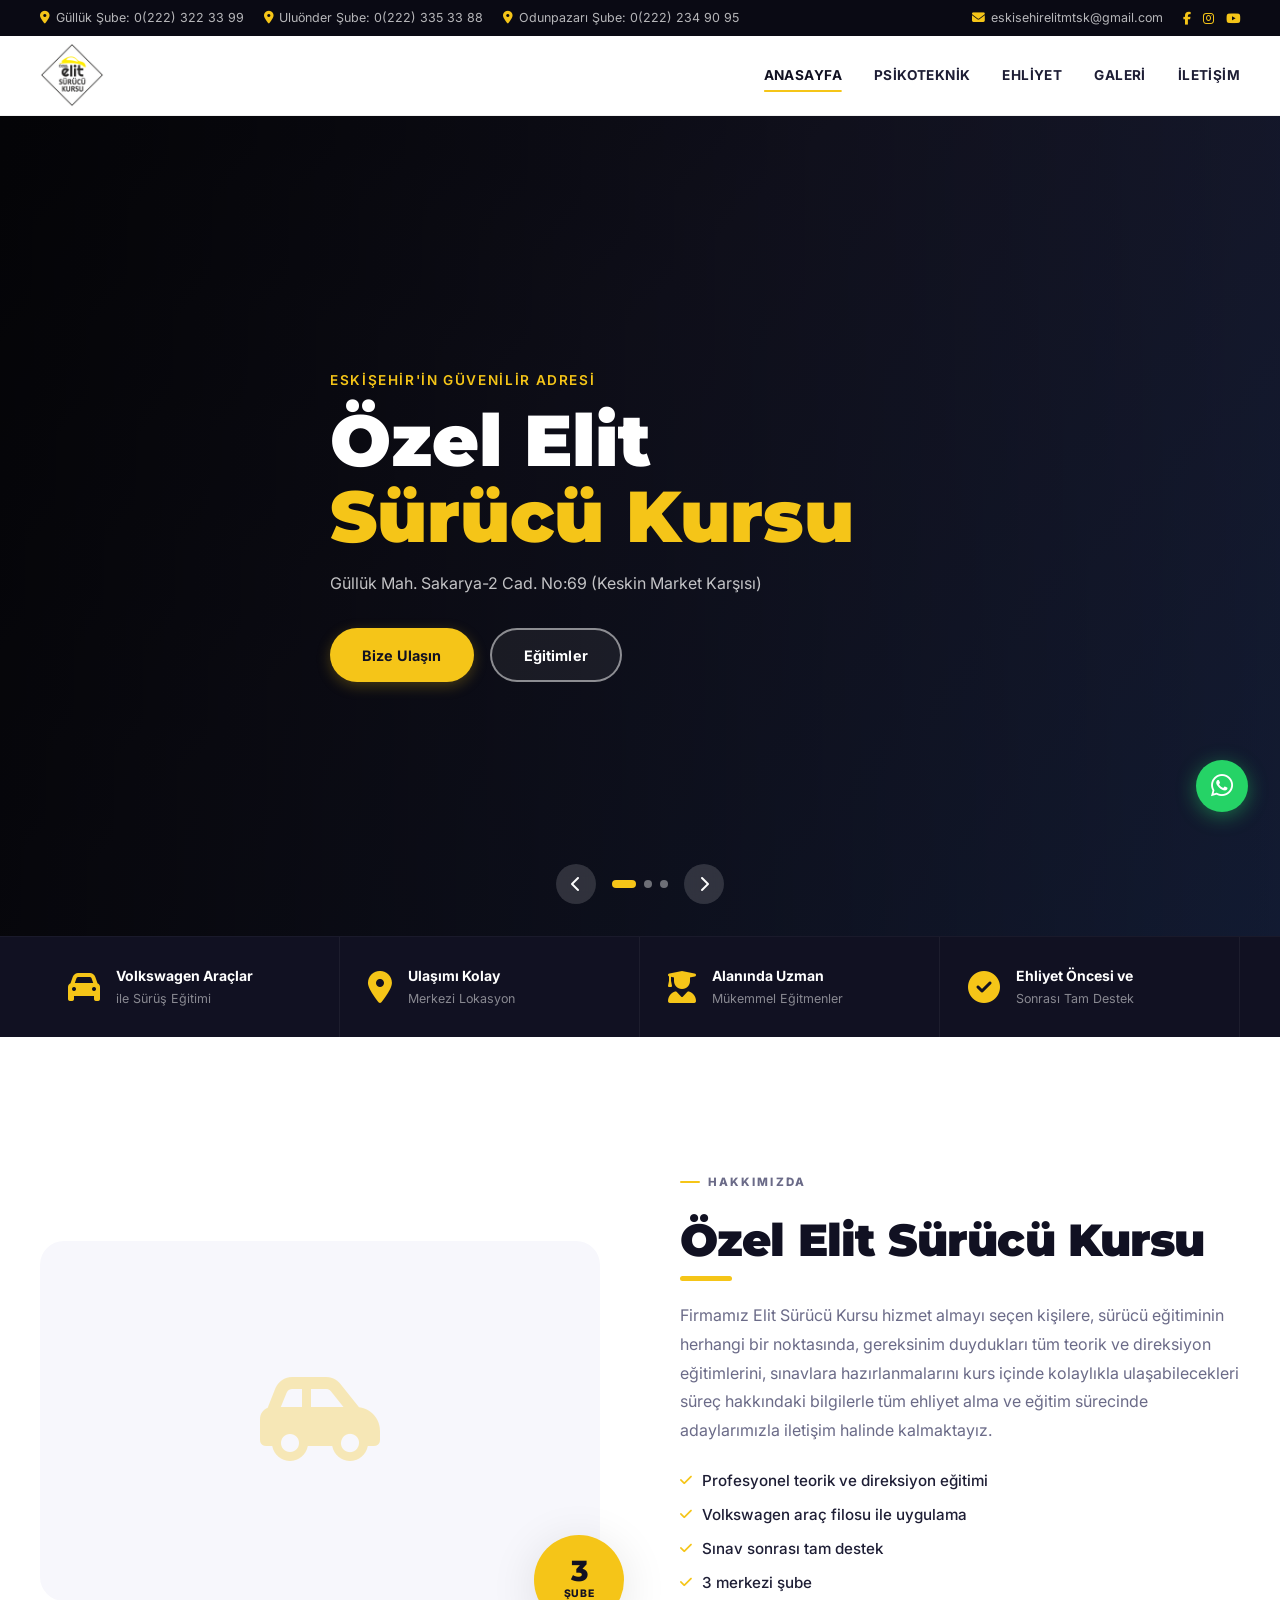
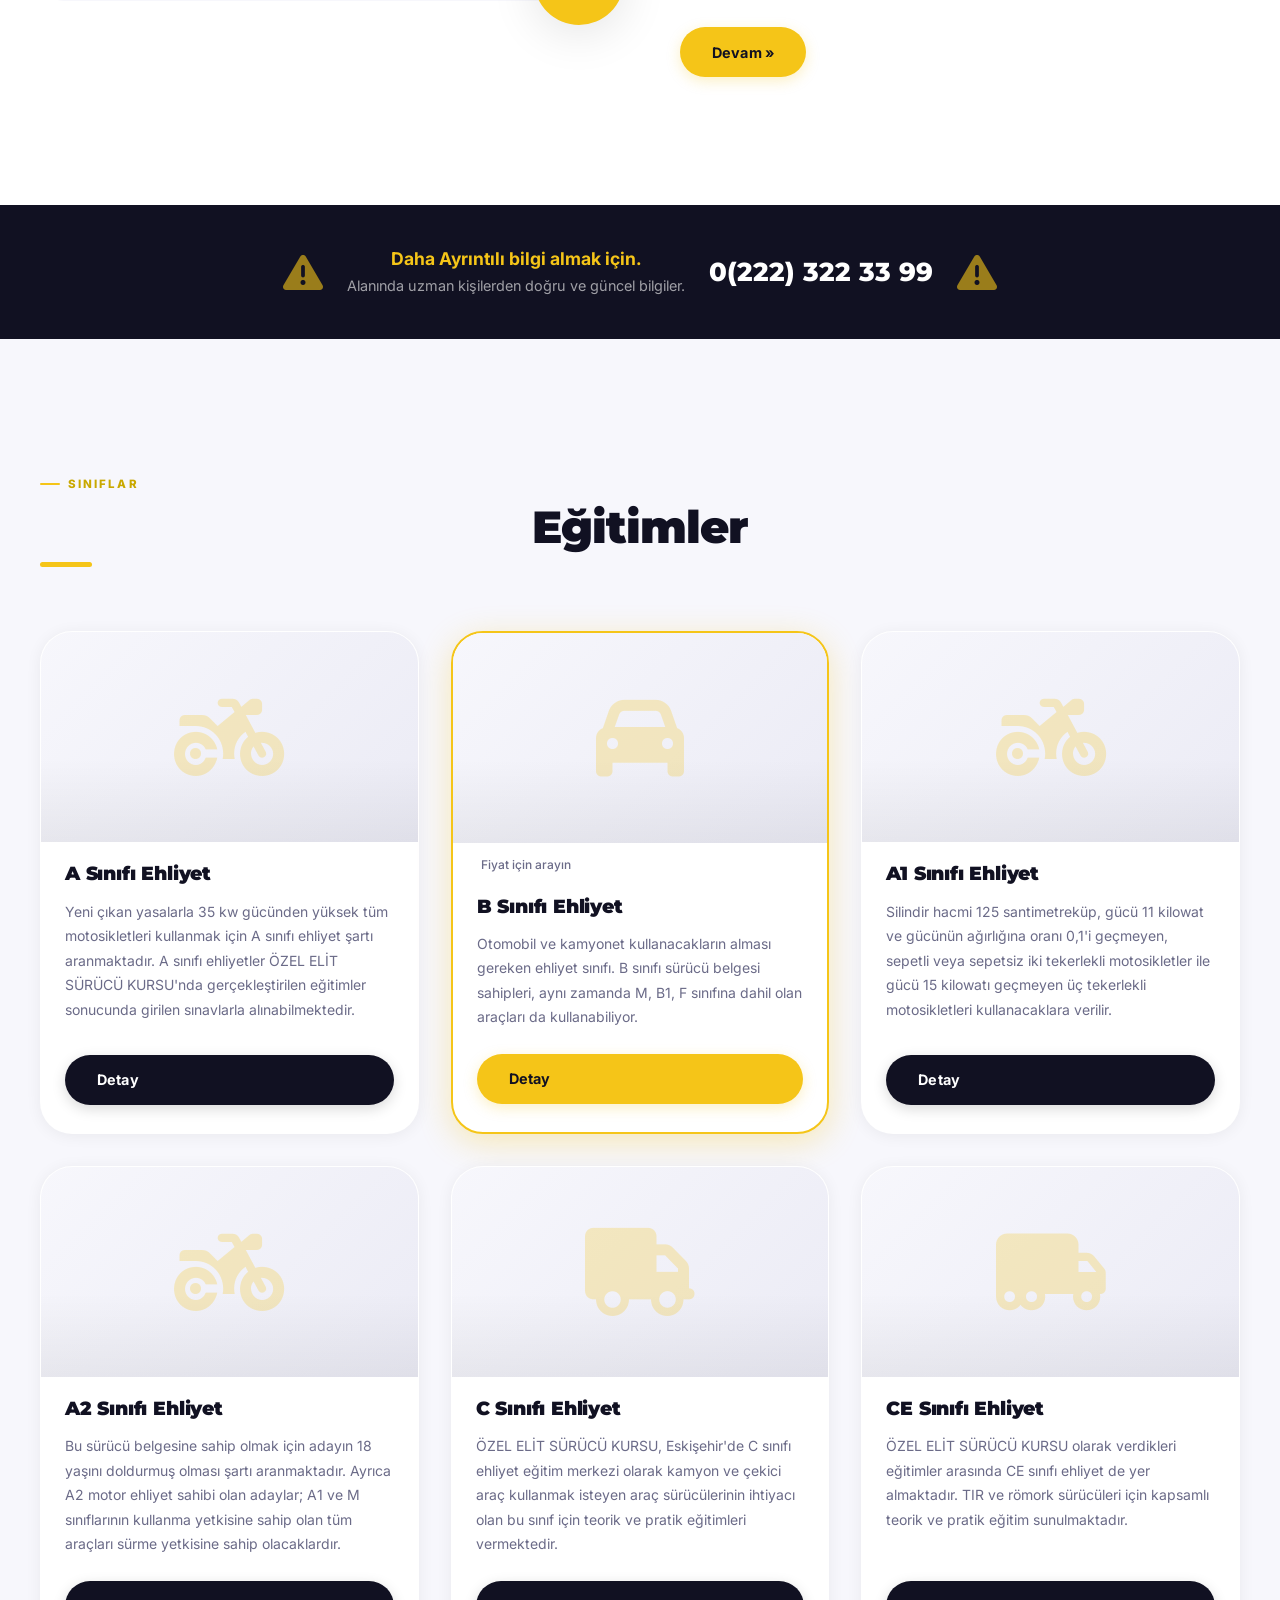
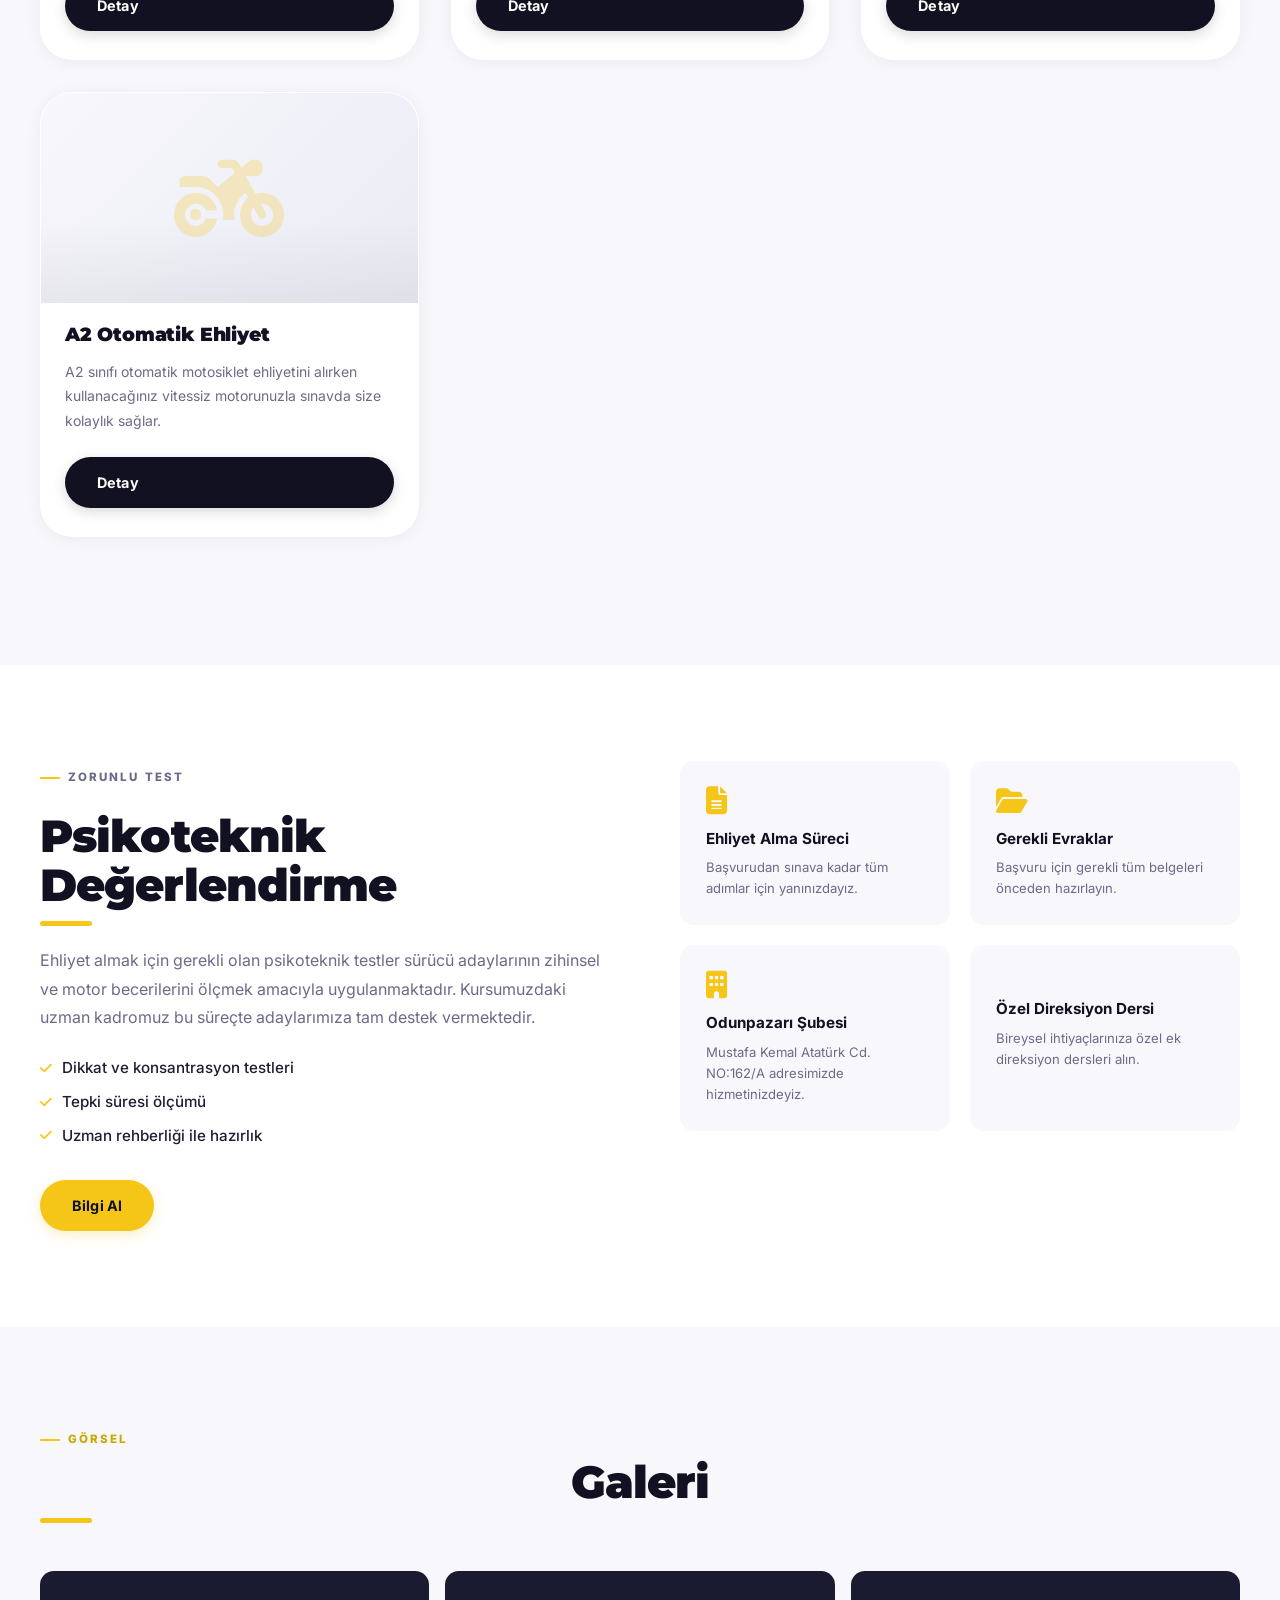
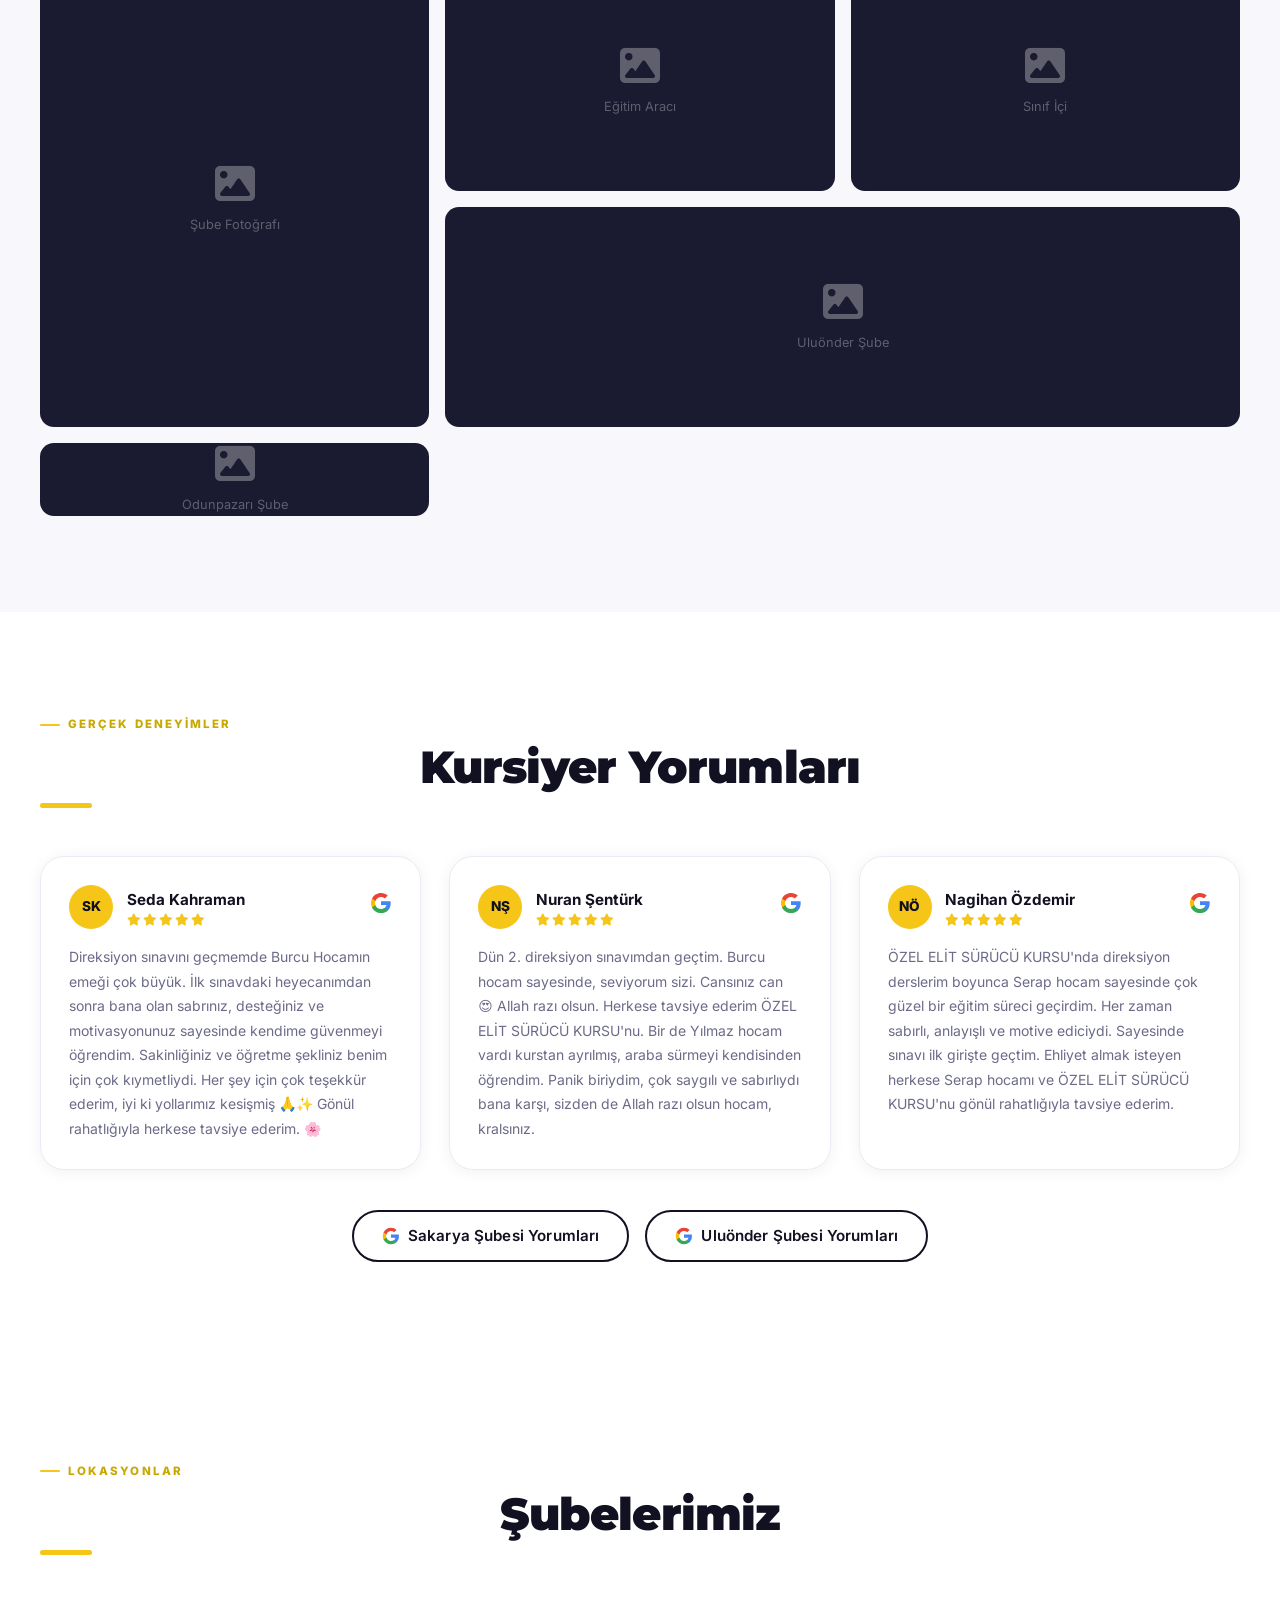
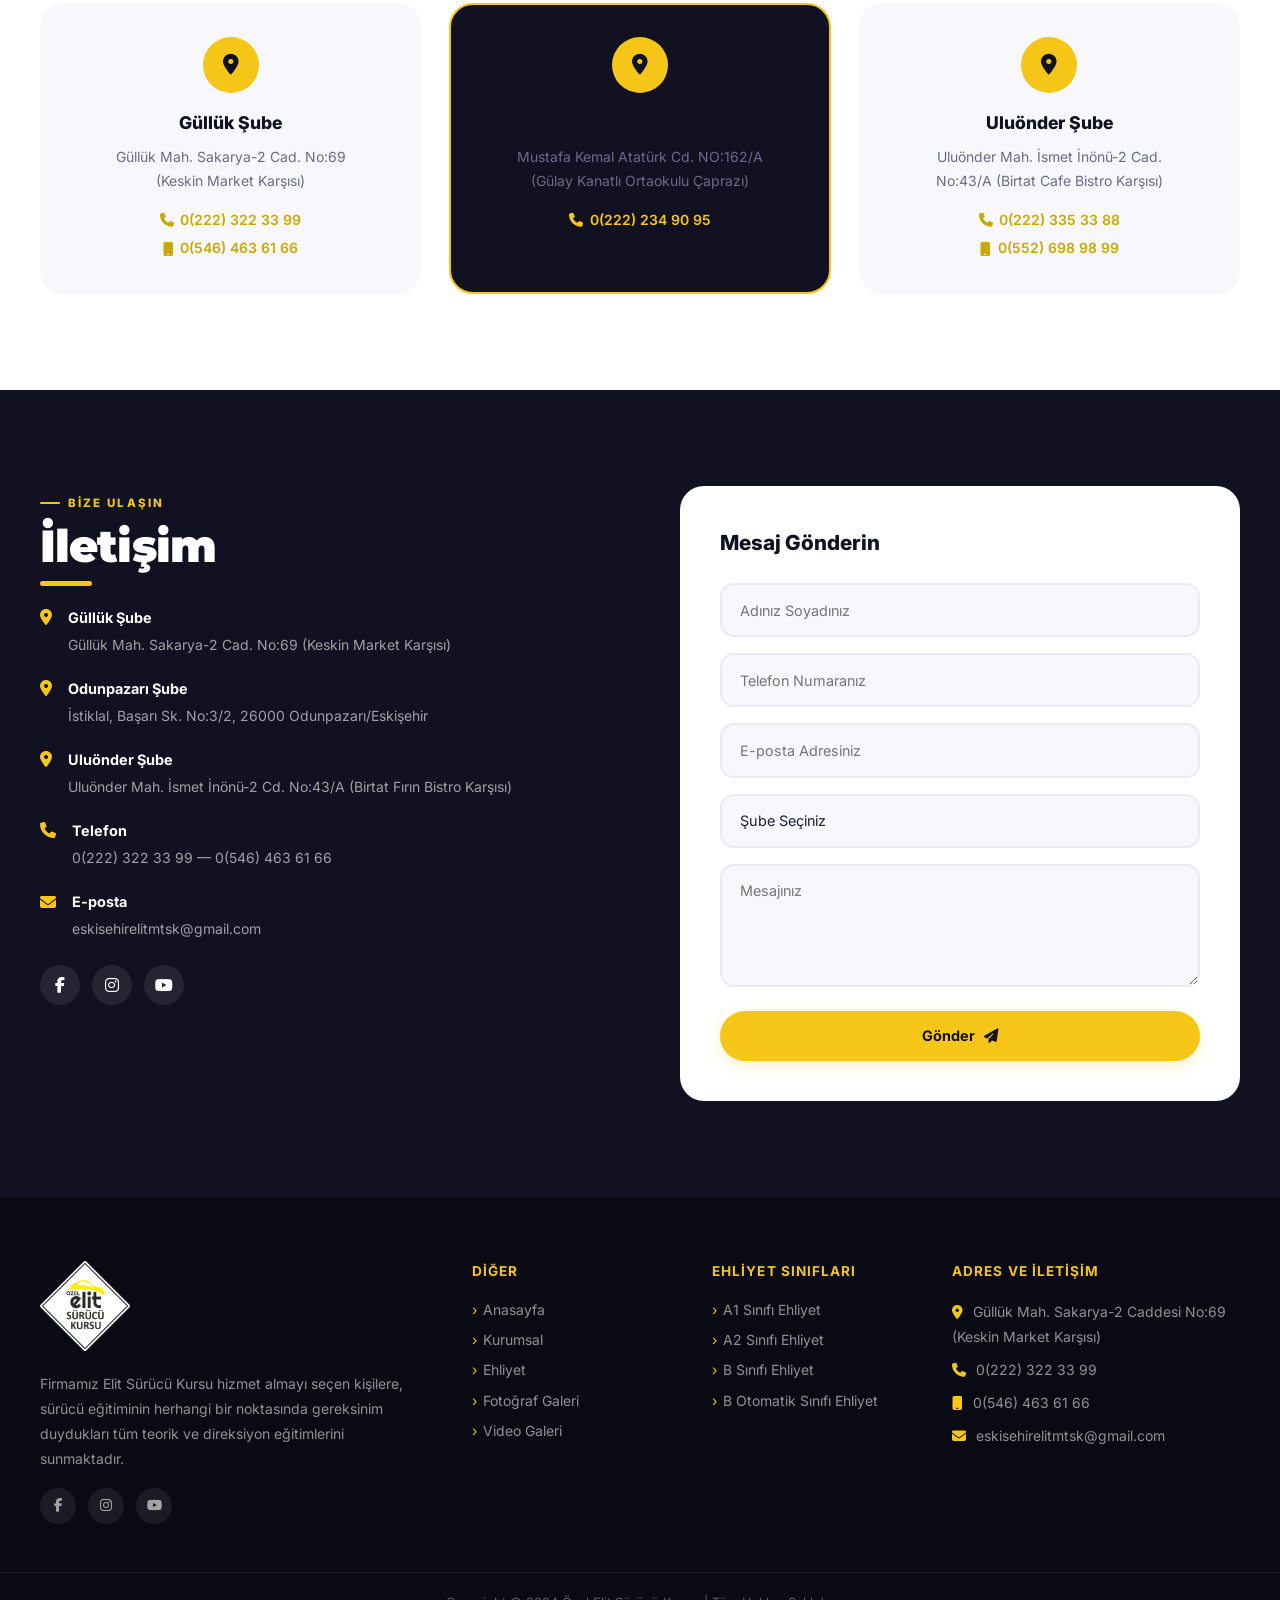
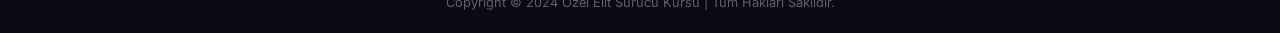
==== index.html @ 5e2c610d "Tasarım ve altyapı modernize edildi" ====
<!DOCTYPE html>
<html lang="tr">
<head>
  <meta charset="UTF-8" />
  <meta name="viewport" content="width=device-width, initial-scale=1.0" />
  <title>ÖZEL ELİT SÜRÜCÜ KURSU – Eskişehir</title>
  <meta name="description" content="ÖZEL ELİT SÜRÜCÜ KURSU Eskişehir – A, B, A1, A2, C, CE sınıfı ehliyet eğitimi. 3 şube, uzman eğitmenler, Volkswagen araç filosu." />
  <meta name="keywords" content="sürücü kursu, eskişehir sürücü kursu, elit sürücü kursu, ehliyet, B sınıfı ehliyet" />
  <link rel="stylesheet" href="css/style.css" />
  <link rel="preconnect" href="https://fonts.googleapis.com" />
  <link rel="preconnect" href="https://fonts.gstatic.com" crossorigin />
  <link href="https://fonts.googleapis.com/css2?family=Inter:wght@300;400;500;600;700;800&family=Montserrat:wght@700;800;900&display=swap" rel="stylesheet" />
  <link rel="stylesheet" href="https://cdnjs.cloudflare.com/ajax/libs/font-awesome/6.5.0/css/all.min.css" />
</head>
<body>

  <!-- TOP BAR -->
  <div class="topbar">
    <div class="container topbar__inner">
      <div class="topbar__locations">
        <a href="tel:02223223399"><i class="fa-solid fa-location-dot"></i> Güllük Şube: 0(222) 322 33 99</a>
        <a href="tel:02223353388"><i class="fa-solid fa-location-dot"></i> Uluönder Şube: 0(222) 335 33 88</a>
        <a href="tel:02222349095"><i class="fa-solid fa-location-dot"></i> Odunpazarı Şube: 0(222) 234 90 95</a>
      </div>
      <div class="topbar__right">
        <a href="mailto:eskisehirelitmtsk@gmail.com"><i class="fa-solid fa-envelope"></i> eskisehirelitmtsk@gmail.com</a>
        <div class="topbar__socials">
          <a href="#" aria-label="Facebook"><i class="fa-brands fa-facebook-f"></i></a>
          <a href="#" aria-label="Instagram"><i class="fa-brands fa-instagram"></i></a>
          <a href="#" aria-label="YouTube"><i class="fa-brands fa-youtube"></i></a>
        </div>
      </div>
    </div>
  </div>

  <!-- NAVBAR -->
  <header class="navbar" id="navbar">
    <div class="container navbar__inner">
      <a href="index.html" class="navbar__logo">
        <img src="assets/logo2.png" alt="ÖZEL ELİT SÜRÜCÜ KURSU" class="navbar__logo-img" />
      </a>
      <nav class="navbar__nav">
        <a href="index.html" class="active">Anasayfa</a>
        <a href="psikoteknik.html">Psikoteknik</a>
        <a href="#ehliyet">Ehliyet</a>
        <a href="galeri.html">Galeri</a>
        <a href="iletisim.html">İletişim</a>
      </nav>
      <button class="navbar__toggle" id="navToggle" aria-label="Menüyü Aç">
        <span></span><span></span><span></span>
      </button>
    </div>
  </header>

  <!-- MOBILE MENU -->
  <div class="mobile-menu" id="mobileMenu">
    <a href="index.html">Anasayfa</a>
    <a href="psikoteknik.html">Psikoteknik</a>
    <a href="#ehliyet">Ehliyet</a>
    <a href="galeri.html">Galeri</a>
    <a href="iletisim.html">İletişim</a>
  </div>

  <!-- HERO -->
  <section class="hero" id="hero">
    <div class="hero__slider">
      <div class="hero__slide hero__slide--1 active">
        <div class="hero__overlay"></div>
        <div class="container hero__content">
          <p class="hero__eyebrow">Eskişehir'in Güvenilir Adresi</p>
          <h1 class="hero__title">Özel Elit<br /><span>Sürücü Kursu</span></h1>
          <p class="hero__desc">Güllük Mah. Sakarya-2 Cad. No:69 (Keskin Market Karşısı)</p>
          <div class="hero__actions">
            <a href="#iletisim" class="btn btn--primary">Bize Ulaşın</a>
            <a href="#ehliyet" class="btn btn--outline">Eğitimler</a>
          </div>
        </div>
      </div>
      <div class="hero__slide hero__slide--2">
        <div class="hero__overlay"></div>
        <div class="container hero__content">
          <p class="hero__eyebrow">Odunpazarı Şubemiz</p>
          <h1 class="hero__title">Elit Sürücü Kursu<br /><span>Odunpazarı</span></h1>
          <p class="hero__desc">Mustafa Kemal Atatürk Cd. NO:162/A (Gülay Kanatlı Ortaokulu Çaprazı)</p>
          <div class="hero__actions">
            <a href="#iletisim" class="btn btn--primary">Bize Ulaşın</a>
            <a href="#ehliyet" class="btn btn--outline">Eğitimler</a>
          </div>
        </div>
      </div>
      <div class="hero__slide hero__slide--3">
        <div class="hero__overlay"></div>
        <div class="container hero__content">
          <p class="hero__eyebrow">Uluönder Şubemiz</p>
          <h1 class="hero__title">Elit Sürücü Kursu<br /><span>Uluönder</span></h1>
          <p class="hero__desc">Uluönder Mah. İsmet İnönü-2 Cad. No:43/A (Birtat Cafe Bistro Karşısı)</p>
          <div class="hero__actions">
            <a href="#iletisim" class="btn btn--primary">Bize Ulaşın</a>
            <a href="#ehliyet" class="btn btn--outline">Eğitimler</a>
          </div>
        </div>
      </div>
    </div>
    <div class="hero__controls">
      <button class="hero__prev" id="heroPrev" aria-label="Önceki"><i class="fa-solid fa-chevron-left"></i></button>
      <div class="hero__dots" id="heroDots">
        <button class="hero__dot active" data-index="0"></button>
        <button class="hero__dot" data-index="1"></button>
        <button class="hero__dot" data-index="2"></button>
      </div>
      <button class="hero__next" id="heroNext" aria-label="Sonraki"><i class="fa-solid fa-chevron-right"></i></button>
    </div>
  </section>

  <!-- FEATURES STRIP -->
  <section class="features">
    <div class="container features__grid">
      <div class="features__item">
        <i class="fa-solid fa-car"></i>
        <div>
          <strong>Volkswagen Araçlar</strong>
          <span>ile Sürüş Eğitimi</span>
        </div>
      </div>
      <div class="features__item">
        <i class="fa-solid fa-location-dot"></i>
        <div>
          <strong>Ulaşımı Kolay</strong>
          <span>Merkezi Lokasyon</span>
        </div>
      </div>
      <div class="features__item">
        <i class="fa-solid fa-user-graduate"></i>
        <div>
          <strong>Alanında Uzman</strong>
          <span>Mükemmel Eğitmenler</span>
        </div>
      </div>
      <div class="features__item">
        <i class="fa-solid fa-circle-check"></i>
        <div>
          <strong>Ehliyet Öncesi ve</strong>
          <span>Sonrası Tam Destek</span>
        </div>
      </div>
    </div>
  </section>

  <!-- ABOUT -->
  <section class="about" id="about">
    <div class="container about__inner">
      <div class="about__image">
        <div class="about__img-wrap">
          <img src="assets/car.png" alt="Özel Elit Sürücü Kursu Aracı" onerror="this.style.display='none'" />
          <div class="about__img-placeholder"><i class="fa-solid fa-car-side"></i></div>
        </div>
        <div class="about__badge">
          <span class="about__badge-num">3</span>
          <span class="about__badge-text">Şube</span>
        </div>
      </div>
      <div class="about__text">
        <p class="section-eyebrow">Hakkımızda</p>
        <h2 class="section-title">Özel Elit Sürücü Kursu</h2>
        <p>Firmamız Elit Sürücü Kursu hizmet almayı seçen kişilere, sürücü eğitiminin herhangi bir noktasında, gereksinim duydukları tüm teorik ve direksiyon eğitimlerini, sınavlara hazırlanmalarını kurs içinde kolaylıkla ulaşabilecekleri süreç hakkındaki bilgilerle tüm ehliyet alma ve eğitim sürecinde adaylarımızla iletişim halinde kalmaktayız.</p>
        <ul class="about__list">
          <li><i class="fa-solid fa-check"></i> Profesyonel teorik ve direksiyon eğitimi</li>
          <li><i class="fa-solid fa-check"></i> Volkswagen araç filosu ile uygulama</li>
          <li><i class="fa-solid fa-check"></i> Sınav sonrası tam destek</li>
          <li><i class="fa-solid fa-check"></i> 3 merkezi şube</li>
        </ul>
        <a href="#iletisim" class="btn btn--primary">Devam »</a>
      </div>
    </div>
  </section>

  <!-- CTA STRIP -->
  <section class="cta-strip">
    <div class="container cta-strip__inner">
      <i class="fa-solid fa-triangle-exclamation cta-strip__icon"></i>
      <div class="cta-strip__text">
        <p>Daha Ayrıntılı bilgi almak için.</p>
        <span>Alanında uzman kişilerden doğru ve güncel bilgiler.</span>
      </div>
      <a href="tel:02223223399" class="cta-strip__phone">0(222) 322 33 99</a>
      <i class="fa-solid fa-triangle-exclamation cta-strip__icon"></i>
    </div>
  </section>

  <!-- EHLIYET / EGITIMLER -->
  <section class="licenses" id="ehliyet">
    <div class="container">
      <p class="section-eyebrow text-center">Sınıflar</p>
      <h2 class="section-title text-center">Eğitimler</h2>
      <div class="licenses__grid">

        <div class="license-card">
          <div class="license-card__img">
            <img src="assets/motorcycle-a.png" alt="A Sınıfı Ehliyet" onerror="this.parentElement.innerHTML='<i class=\'fa-solid fa-motorcycle\'></i>'" />
          </div>
          <div class="license-card__body">
            <h3>A Sınıfı Ehliyet</h3>
            <p>Yeni çıkan yasalarla 35 kw gücünden yüksek tüm motosikletleri kullanmak için A sınıfı ehliyet şartı aranmaktadır. A sınıfı ehliyetler ÖZEL ELİT SÜRÜCÜ KURSU'nda gerçekleştirilen eğitimler sonucunda girilen sınavlarla alınabilmektedir.</p>
            <a href="a-sinifi-ehliyet.html" class="btn btn--dark">Detay</a>
          </div>
        </div>

        <div class="license-card license-card--featured" data-ehliyet-id="b">
          <div class="license-card__badge">Popüler</div>
          <div class="license-card__img">
            <img src="assets/car-b.png" alt="B Sınıfı Ehliyet" onerror="this.parentElement.innerHTML='<i class=\'fa-solid fa-car\'></i>'" />
          </div>
          <div class="license-card__price">
            <span class="price-amount ehliyet-fiyat" data-id="b"></span>
            <span class="price-label ehliyet-fiyat-label" data-id="b"></span>
          </div>
          <div class="license-card__body">
            <h3>B Sınıfı Ehliyet</h3>
            <p class="ehliyet-aciklama" data-id="b">Otomobil ve kamyonet kullanacakların alması gereken ehliyet sınıfında bulunuyor. B sınıfı sürücü belgesi sahipleri, aynı zamanda M, B1, F sınıfına dahil olan araçları da kullanabiliyor.</p>
            <a href="b-sinifi-ehliyet.html" class="btn btn--primary">Detay</a>
          </div>
        </div>

        <div class="license-card">
          <div class="license-card__img">
            <img src="assets/motorcycle-a1.png" alt="A1 Sınıfı Ehliyet" onerror="this.parentElement.innerHTML='<i class=\'fa-solid fa-motorcycle\'></i>'" />
          </div>
          <div class="license-card__body">
            <h3>A1 Sınıfı Ehliyet</h3>
            <p>Silindir hacmi 125 santimetreküp, gücü 11 kilowat ve gücünün ağırlığına oranı 0,1'i geçmeyen, sepetli veya sepetsiz iki tekerlekli motosikletler ile gücü 15 kilowatı geçmeyen üç tekerlekli motosikletleri kullanacaklara verilir.</p>
            <a href="a1-sinifi-ehliyet.html" class="btn btn--dark">Detay</a>
          </div>
        </div>

        <div class="license-card">
          <div class="license-card__img">
            <img src="assets/motorcycle-a2.png" alt="A2 Sınıfı Ehliyet" onerror="this.parentElement.innerHTML='<i class=\'fa-solid fa-motorcycle\'></i>'" />
          </div>
          <div class="license-card__body">
            <h3>A2 Sınıfı Ehliyet</h3>
            <p>Bu sürücü belgesine sahip olmak için adayın 18 yaşını doldurmuş olması şartı aranmaktadır. Ayrıca A2 motor ehliyet sahibi olan adaylar; A1 ve M sınıflarının kullanma yetkisine sahip olan tüm araçları sürme yetkisine sahip olacaklardır.</p>
            <a href="a2-sinifi-ehliyet.html" class="btn btn--dark">Detay</a>
          </div>
        </div>

        <div class="license-card">
          <div class="license-card__img">
            <img src="assets/truck-c.png" alt="C Sınıfı Ehliyet" onerror="this.parentElement.innerHTML='<i class=\'fa-solid fa-truck\'></i>'" />
          </div>
          <div class="license-card__body">
            <h3>C Sınıfı Ehliyet</h3>
            <p>ÖZEL ELİT SÜRÜCÜ KURSU, Eskişehir'de C sınıfı ehliyet eğitim merkezi olarak kamyon ve çekici araç kullanmak isteyen araç sürücülerinin ihtiyacı olan bu sınıf için teorik ve pratik eğitimleri vermektedir.</p>
            <a href="c-sinifi-ehliyet.html" class="btn btn--dark">Detay</a>
          </div>
        </div>

        <div class="license-card">
          <div class="license-card__img">
            <img src="assets/truck-ce.png" alt="CE Sınıfı Ehliyet" onerror="this.parentElement.innerHTML='<i class=\'fa-solid fa-truck-moving\'></i>'" />
          </div>
          <div class="license-card__body">
            <h3>CE Sınıfı Ehliyet</h3>
            <p>ÖZEL ELİT SÜRÜCÜ KURSU olarak verdikleri eğitimler arasında CE sınıfı ehliyet de yer almaktadır. TIR ve römork sürücüleri için kapsamlı teorik ve pratik eğitim sunulmaktadır.</p>
            <a href="ce-sinifi-ehliyet.html" class="btn btn--dark">Detay</a>
          </div>
        </div>

        <div class="license-card">
          <div class="license-card__img">
            <img src="assets/motorcycle-a2otomatik.png" alt="A2 Otomatik Ehliyet" onerror="this.parentElement.innerHTML='<i class=\'fa-solid fa-motorcycle\'></i>'" />
          </div>
          <div class="license-card__body">
            <h3>A2 Otomatik Ehliyet</h3>
            <p>A2 sınıfı otomatik motosiklet ehliyetini alırken kullanacağınız vitessiz motorunuzla sınavda size kolaylık sağlar.</p>
            <a href="a2-otomatik-ehliyet.html" class="btn btn--dark">Detay</a>
          </div>
        </div>

      </div>
    </div>
  </section>

  <!-- PSİKOTEKNİK -->
  <section class="psikoteknik" id="psikoteknik">
    <div class="container psikoteknik__inner">
      <div class="psikoteknik__text">
        <p class="section-eyebrow">Zorunlu Test</p>
        <h2 class="section-title">Psikoteknik Değerlendirme</h2>
        <p>Ehliyet almak için gerekli olan psikoteknik testler sürücü adaylarının zihinsel ve motor becerilerini ölçmek amacıyla uygulanmaktadır. Kursumuzdaki uzman kadromuz bu süreçte adaylarımıza tam destek vermektedir.</p>
        <ul class="about__list">
          <li><i class="fa-solid fa-check"></i> Dikkat ve konsantrasyon testleri</li>
          <li><i class="fa-solid fa-check"></i> Tepki süresi ölçümü</li>
          <li><i class="fa-solid fa-check"></i> Uzman rehberliği ile hazırlık</li>
        </ul>
        <a href="#iletisim" class="btn btn--primary">Bilgi Al</a>
      </div>
      <div class="psikoteknik__cards">
        <div class="info-card">
          <i class="fa-solid fa-file-lines"></i>
          <h4>Ehliyet Alma Süreci</h4>
          <p>Başvurudan sınava kadar tüm adımlar için yanınızdayız.</p>
        </div>
        <div class="info-card">
          <i class="fa-solid fa-folder-open"></i>
          <h4>Gerekli Evraklar</h4>
          <p>Başvuru için gerekli tüm belgeleri önceden hazırlayın.</p>
        </div>
        <div class="info-card">
          <i class="fa-solid fa-building"></i>
          <h4>Odunpazarı Şubesi</h4>
          <p>Mustafa Kemal Atatürk Cd. NO:162/A adresimizde hizmetinizdeyiz.</p>
        </div>
        <div class="info-card">
          <i class="fa-solid fa-steering-wheel"></i>
          <h4>Özel Direksiyon Dersi</h4>
          <p>Bireysel ihtiyaçlarınıza özel ek direksiyon dersleri alın.</p>
        </div>
      </div>
    </div>
  </section>

  <!-- GALERİ -->
  <section class="gallery" id="galeri">
    <div class="container">
      <p class="section-eyebrow text-center">Görsel</p>
      <h2 class="section-title text-center">Galeri</h2>
      <div class="gallery__grid">
        <div class="gallery__item gallery__item--tall">
          <div class="gallery__placeholder"><i class="fa-solid fa-image"></i><span>Şube Fotoğrafı</span></div>
        </div>
        <div class="gallery__item">
          <div class="gallery__placeholder"><i class="fa-solid fa-image"></i><span>Eğitim Aracı</span></div>
        </div>
        <div class="gallery__item">
          <div class="gallery__placeholder"><i class="fa-solid fa-image"></i><span>Sınıf İçi</span></div>
        </div>
        <div class="gallery__item gallery__item--wide">
          <div class="gallery__placeholder"><i class="fa-solid fa-image"></i><span>Uluönder Şube</span></div>
        </div>
        <div class="gallery__item">
          <div class="gallery__placeholder"><i class="fa-solid fa-image"></i><span>Odunpazarı Şube</span></div>
        </div>
      </div>
    </div>
  </section>

  <!-- YORUMLAR -->
  <section class="reviews" id="yorumlar">
    <div class="container">
      <p class="section-eyebrow text-center">Gerçek Deneyimler</p>
      <h2 class="section-title text-center">Kursiyer Yorumları</h2>
      <div class="reviews__grid">

        <div class="review-card">
          <div class="review-card__header">
            <div class="review-card__avatar">SK</div>
            <div>
              <strong>Seda Kahraman</strong>
              <div class="review-card__stars">
                <i class="fa-solid fa-star"></i><i class="fa-solid fa-star"></i><i class="fa-solid fa-star"></i><i class="fa-solid fa-star"></i><i class="fa-solid fa-star"></i>
              </div>
            </div>
            <div class="review-card__google">
              <svg viewBox="0 0 24 24" width="22" height="22"><path fill="#4285F4" d="M22.56 12.25c0-.78-.07-1.53-.2-2.25H12v4.26h5.92c-.26 1.37-1.04 2.53-2.21 3.31v2.77h3.57c2.08-1.92 3.28-4.74 3.28-8.09z"/><path fill="#34A853" d="M12 23c2.97 0 5.46-.98 7.28-2.66l-3.57-2.77c-.98.66-2.23 1.06-3.71 1.06-2.86 0-5.29-1.93-6.16-4.53H2.18v2.84C3.99 20.53 7.7 23 12 23z"/><path fill="#FBBC05" d="M5.84 14.09c-.22-.66-.35-1.36-.35-2.09s.13-1.43.35-2.09V7.07H2.18C1.43 8.55 1 10.22 1 12s.43 3.45 1.18 4.93l3.66-2.84z"/><path fill="#EA4335" d="M12 5.38c1.62 0 3.06.56 4.21 1.64l3.15-3.15C17.45 2.09 14.97 1 12 1 7.7 1 3.99 3.47 2.18 7.07l3.66 2.84c.87-2.6 3.3-4.53 6.16-4.53z"/></svg>
            </div>
          </div>
          <p class="review-card__text">Direksiyon sınavını geçmemde Burcu Hocamın emeği çok büyük. İlk sınavdaki heyecanımdan sonra bana olan sabrınız, desteğiniz ve motivasyonunuz sayesinde kendime güvenmeyi öğrendim. Sakinliğiniz ve öğretme şekliniz benim için çok kıymetliydi. Her şey için çok teşekkür ederim, iyi ki yollarımız kesişmiş 🙏✨ Gönül rahatlığıyla herkese tavsiye ederim. 🌸</p>
        </div>

        <div class="review-card">
          <div class="review-card__header">
            <div class="review-card__avatar">NŞ</div>
            <div>
              <strong>Nuran Şentürk</strong>
              <div class="review-card__stars">
                <i class="fa-solid fa-star"></i><i class="fa-solid fa-star"></i><i class="fa-solid fa-star"></i><i class="fa-solid fa-star"></i><i class="fa-solid fa-star"></i>
              </div>
            </div>
            <div class="review-card__google">
              <svg viewBox="0 0 24 24" width="22" height="22"><path fill="#4285F4" d="M22.56 12.25c0-.78-.07-1.53-.2-2.25H12v4.26h5.92c-.26 1.37-1.04 2.53-2.21 3.31v2.77h3.57c2.08-1.92 3.28-4.74 3.28-8.09z"/><path fill="#34A853" d="M12 23c2.97 0 5.46-.98 7.28-2.66l-3.57-2.77c-.98.66-2.23 1.06-3.71 1.06-2.86 0-5.29-1.93-6.16-4.53H2.18v2.84C3.99 20.53 7.7 23 12 23z"/><path fill="#FBBC05" d="M5.84 14.09c-.22-.66-.35-1.36-.35-2.09s.13-1.43.35-2.09V7.07H2.18C1.43 8.55 1 10.22 1 12s.43 3.45 1.18 4.93l3.66-2.84z"/><path fill="#EA4335" d="M12 5.38c1.62 0 3.06.56 4.21 1.64l3.15-3.15C17.45 2.09 14.97 1 12 1 7.7 1 3.99 3.47 2.18 7.07l3.66 2.84c.87-2.6 3.3-4.53 6.16-4.53z"/></svg>
            </div>
          </div>
          <p class="review-card__text">Dün 2. direksiyon sınavımdan geçtim. Burcu hocam sayesinde, seviyorum sizi. Cansınız can 😍 Allah razı olsun. Herkese tavsiye ederim ÖZEL ELİT SÜRÜCÜ KURSU'nu. Bir de Yılmaz hocam vardı kurstan ayrılmış, araba sürmeyi kendisinden öğrendim. Panik biriydim, çok saygılı ve sabırlıydı bana karşı, sizden de Allah razı olsun hocam, kralsınız.</p>
        </div>

        <div class="review-card">
          <div class="review-card__header">
            <div class="review-card__avatar">NÖ</div>
            <div>
              <strong>Nagihan Özdemir</strong>
              <div class="review-card__stars">
                <i class="fa-solid fa-star"></i><i class="fa-solid fa-star"></i><i class="fa-solid fa-star"></i><i class="fa-solid fa-star"></i><i class="fa-solid fa-star"></i>
              </div>
            </div>
            <div class="review-card__google">
              <svg viewBox="0 0 24 24" width="22" height="22"><path fill="#4285F4" d="M22.56 12.25c0-.78-.07-1.53-.2-2.25H12v4.26h5.92c-.26 1.37-1.04 2.53-2.21 3.31v2.77h3.57c2.08-1.92 3.28-4.74 3.28-8.09z"/><path fill="#34A853" d="M12 23c2.97 0 5.46-.98 7.28-2.66l-3.57-2.77c-.98.66-2.23 1.06-3.71 1.06-2.86 0-5.29-1.93-6.16-4.53H2.18v2.84C3.99 20.53 7.7 23 12 23z"/><path fill="#FBBC05" d="M5.84 14.09c-.22-.66-.35-1.36-.35-2.09s.13-1.43.35-2.09V7.07H2.18C1.43 8.55 1 10.22 1 12s.43 3.45 1.18 4.93l3.66-2.84z"/><path fill="#EA4335" d="M12 5.38c1.62 0 3.06.56 4.21 1.64l3.15-3.15C17.45 2.09 14.97 1 12 1 7.7 1 3.99 3.47 2.18 7.07l3.66 2.84c.87-2.6 3.3-4.53 6.16-4.53z"/></svg>
            </div>
          </div>
          <p class="review-card__text">ÖZEL ELİT SÜRÜCÜ KURSU'nda direksiyon derslerim boyunca Serap hocam sayesinde çok güzel bir eğitim süreci geçirdim. Her zaman sabırlı, anlayışlı ve motive ediciydi. Sayesinde sınavı ilk girişte geçtim. Ehliyet almak isteyen herkese Serap hocamı ve ÖZEL ELİT SÜRÜCÜ KURSU'nu gönül rahatlığıyla tavsiye ederim.</p>
        </div>

      </div>
      <div class="reviews__actions">
        <a href="https://maps.google.com/?cid=3426350475058478455" target="_blank" rel="noopener" class="btn btn--outline-dark">
          <svg viewBox="0 0 24 24" width="18" height="18"><path fill="#4285F4" d="M22.56 12.25c0-.78-.07-1.53-.2-2.25H12v4.26h5.92c-.26 1.37-1.04 2.53-2.21 3.31v2.77h3.57c2.08-1.92 3.28-4.74 3.28-8.09z"/><path fill="#34A853" d="M12 23c2.97 0 5.46-.98 7.28-2.66l-3.57-2.77c-.98.66-2.23 1.06-3.71 1.06-2.86 0-5.29-1.93-6.16-4.53H2.18v2.84C3.99 20.53 7.7 23 12 23z"/><path fill="#FBBC05" d="M5.84 14.09c-.22-.66-.35-1.36-.35-2.09s.13-1.43.35-2.09V7.07H2.18C1.43 8.55 1 10.22 1 12s.43 3.45 1.18 4.93l3.66-2.84z"/><path fill="#EA4335" d="M12 5.38c1.62 0 3.06.56 4.21 1.64l3.15-3.15C17.45 2.09 14.97 1 12 1 7.7 1 3.99 3.47 2.18 7.07l3.66 2.84c.87-2.6 3.3-4.53 6.16-4.53z"/></svg>
          Sakarya Şubesi Yorumları
        </a>
        <a href="https://maps.google.com/?cid=12155408317219949292" target="_blank" rel="noopener" class="btn btn--outline-dark">
          <svg viewBox="0 0 24 24" width="18" height="18"><path fill="#4285F4" d="M22.56 12.25c0-.78-.07-1.53-.2-2.25H12v4.26h5.92c-.26 1.37-1.04 2.53-2.21 3.31v2.77h3.57c2.08-1.92 3.28-4.74 3.28-8.09z"/><path fill="#34A853" d="M12 23c2.97 0 5.46-.98 7.28-2.66l-3.57-2.77c-.98.66-2.23 1.06-3.71 1.06-2.86 0-5.29-1.93-6.16-4.53H2.18v2.84C3.99 20.53 7.7 23 12 23z"/><path fill="#FBBC05" d="M5.84 14.09c-.22-.66-.35-1.36-.35-2.09s.13-1.43.35-2.09V7.07H2.18C1.43 8.55 1 10.22 1 12s.43 3.45 1.18 4.93l3.66-2.84z"/><path fill="#EA4335" d="M12 5.38c1.62 0 3.06.56 4.21 1.64l3.15-3.15C17.45 2.09 14.97 1 12 1 7.7 1 3.99 3.47 2.18 7.07l3.66 2.84c.87-2.6 3.3-4.53 6.16-4.53z"/></svg>
          Uluönder Şubesi Yorumları
        </a>
      </div>
    </div>
  </section>

  <!-- SUBELER -->
  <section class="branches" id="subeler">
    <div class="container">
      <p class="section-eyebrow text-center">Lokasyonlar</p>
      <h2 class="section-title text-center">Şubelerimiz</h2>
      <div class="branches__grid">
        <div class="branch-card">
          <div class="branch-card__icon"><i class="fa-solid fa-location-dot"></i></div>
          <h3>Güllük Şube</h3>
          <p>Güllük Mah. Sakarya-2 Cad. No:69<br />(Keskin Market Karşısı)</p>
          <div class="branch-card__phones">
            <a href="tel:02223223399"><i class="fa-solid fa-phone"></i> 0(222) 322 33 99</a>
            <a href="tel:05464636166"><i class="fa-solid fa-mobile"></i> 0(546) 463 61 66</a>
          </div>
        </div>
        <div class="branch-card branch-card--featured">
          <div class="branch-card__icon"><i class="fa-solid fa-location-dot"></i></div>
          <h3>Odunpazarı Şube</h3>
          <p>Mustafa Kemal Atatürk Cd. NO:162/A<br />(Gülay Kanatlı Ortaokulu Çaprazı)</p>
          <div class="branch-card__phones">
            <a href="tel:02222349095"><i class="fa-solid fa-phone"></i> 0(222) 234 90 95</a>
          </div>
        </div>
        <div class="branch-card">
          <div class="branch-card__icon"><i class="fa-solid fa-location-dot"></i></div>
          <h3>Uluönder Şube</h3>
          <p>Uluönder Mah. İsmet İnönü-2 Cad.<br />No:43/A (Birtat Cafe Bistro Karşısı)</p>
          <div class="branch-card__phones">
            <a href="tel:02223353388"><i class="fa-solid fa-phone"></i> 0(222) 335 33 88</a>
            <a href="tel:05526989899"><i class="fa-solid fa-mobile"></i> 0(552) 698 98 99</a>
          </div>
        </div>
      </div>
    </div>
  </section>

  <!-- İLETİŞİM -->
  <section class="contact" id="iletisim">
    <div class="container contact__inner">
      <div class="contact__info">
        <p class="section-eyebrow">Bize Ulaşın</p>
        <h2 class="section-title">İletişim</h2>
        <div class="contact__detail">
          <i class="fa-solid fa-location-dot"></i>
          <div>
            <strong>Güllük Şube</strong>
            <span>Güllük Mah. Sakarya-2 Cad. No:69 (Keskin Market Karşısı)</span>
          </div>
        </div>
        <div class="contact__detail">
          <i class="fa-solid fa-location-dot"></i>
          <div>
            <strong>Odunpazarı Şube</strong>
            <span>İstiklal, Başarı Sk. No:3/2, 26000 Odunpazarı/Eskişehir</span>
          </div>
        </div>
        <div class="contact__detail">
          <i class="fa-solid fa-location-dot"></i>
          <div>
            <strong>Uluönder Şube</strong>
            <span>Uluönder Mah. İsmet İnönü-2 Cd. No:43/A (Birtat Fırın Bistro Karşısı)</span>
          </div>
        </div>
        <div class="contact__detail">
          <i class="fa-solid fa-phone"></i>
          <div>
            <strong>Telefon</strong>
            <span>0(222) 322 33 99 — 0(546) 463 61 66</span>
          </div>
        </div>
        <div class="contact__detail">
          <i class="fa-solid fa-envelope"></i>
          <div>
            <strong>E-posta</strong>
            <a href="mailto:eskisehirelitmtsk@gmail.com">eskisehirelitmtsk@gmail.com</a>
          </div>
        </div>
        <div class="contact__socials">
          <a href="#" class="social-btn" aria-label="Facebook"><i class="fa-brands fa-facebook-f"></i></a>
          <a href="#" class="social-btn" aria-label="Instagram"><i class="fa-brands fa-instagram"></i></a>
          <a href="#" class="social-btn" aria-label="YouTube"><i class="fa-brands fa-youtube"></i></a>
        </div>
      </div>
      <form class="contact__form" id="contactForm">
        <h3>Mesaj Gönderin</h3>
        <div class="form-group">
          <input type="text" id="fname" name="name" placeholder="Adınız Soyadınız" required />
        </div>
        <div class="form-group">
          <input type="tel" id="fphone" name="phone" placeholder="Telefon Numaranız" />
        </div>
        <div class="form-group">
          <input type="email" id="femail" name="email" placeholder="E-posta Adresiniz" required />
        </div>
        <div class="form-group">
          <select name="branch" id="fbranch">
            <option value="">Şube Seçiniz</option>
            <option value="guллük">Güllük Şube</option>
            <option value="odunpazari">Odunpazarı Şube</option>
            <option value="uluonder">Uluönder Şube</option>
          </select>
        </div>
        <div class="form-group">
          <textarea name="message" id="fmessage" placeholder="Mesajınız" rows="4" required></textarea>
        </div>
        <button type="submit" class="btn btn--primary btn--full">Gönder <i class="fa-solid fa-paper-plane"></i></button>
      </form>
    </div>
  </section>

  <!-- FOOTER -->
  <footer class="footer">
    <div class="container footer__inner">
      <div class="footer__col footer__col--brand">
        <img src="assets/logo2.png" alt="ÖZEL ELİT SÜRÜCÜ KURSU" class="footer__logo-img" />
        <p>Firmamız Elit Sürücü Kursu hizmet almayı seçen kişilere, sürücü eğitiminin herhangi bir noktasında gereksinim duydukları tüm teorik ve direksiyon eğitimlerini sunmaktadır.</p>
        <div class="footer__socials">
          <a href="#" aria-label="Facebook"><i class="fa-brands fa-facebook-f"></i></a>
          <a href="#" aria-label="Instagram"><i class="fa-brands fa-instagram"></i></a>
          <a href="#" aria-label="YouTube"><i class="fa-brands fa-youtube"></i></a>
        </div>
      </div>
      <div class="footer__col">
        <h4>Diğer</h4>
        <ul>
          <li><a href="#hero">Anasayfa</a></li>
          <li><a href="#about">Kurumsal</a></li>
          <li><a href="#ehliyet">Ehliyet</a></li>
          <li><a href="#galeri">Fotoğraf Galeri</a></li>
          <li><a href="#galeri">Video Galeri</a></li>
        </ul>
      </div>
      <div class="footer__col">
        <h4>Ehliyet Sınıfları</h4>
        <ul>
          <li><a href="#ehliyet">A1 Sınıfı Ehliyet</a></li>
          <li><a href="#ehliyet">A2 Sınıfı Ehliyet</a></li>
          <li><a href="#ehliyet">B Sınıfı Ehliyet</a></li>
          <li><a href="#ehliyet">B Otomatik Sınıfı Ehliyet</a></li>
        </ul>
      </div>
      <div class="footer__col">
        <h4>Adres ve İletişim</h4>
        <p><i class="fa-solid fa-location-dot"></i> Güllük Mah. Sakarya-2 Caddesi No:69 (Keskin Market Karşısı)</p>
        <p><i class="fa-solid fa-phone"></i> <a href="tel:02223223399">0(222) 322 33 99</a></p>
        <p><i class="fa-solid fa-mobile"></i> <a href="tel:05464636166">0(546) 463 61 66</a></p>
        <p><i class="fa-solid fa-envelope"></i> <a href="mailto:eskisehirelitmtsk@gmail.com">eskisehirelitmtsk@gmail.com</a></p>
      </div>
    </div>
    <div class="footer__bottom">
      <div class="container">
        <p>Copyright © 2024 Özel Elit Sürücü Kursu | Tüm Hakları Saklıdır.</p>
      </div>
    </div>
  </footer>

  <!-- BACK TO TOP -->
  <button class="back-to-top" id="backToTop" aria-label="Yukarı çık">
    <i class="fa-solid fa-chevron-up"></i>
  </button>

  <!-- WHATSAPP FLOATING BUTTON -->
  <a href="https://wa.me/905464636166" target="_blank" rel="noopener" class="whatsapp-float" aria-label="WhatsApp ile ulaşın">
    <i class="fa-brands fa-whatsapp"></i>
    <span class="whatsapp-float__tooltip">WhatsApp ile Ulaşın</span>
  </a>

  <script src="js/main.js"></script>
</body>
</html>
---- css/style.css ----
/* ============================================================
   RESET & BASE
============================================================ */
*, *::before, *::after { box-sizing: border-box; margin: 0; padding: 0; }

:root {
  --yellow: #f5c518;
  --yellow-dark: #c9a800;
  --yellow-glow: rgba(245,197,24,.25);
  --dark: #0a0a14;
  --dark2: #111122;
  --dark3: #1a1a30;
  --mid: #252540;
  --white: #ffffff;
  --gray: #f7f7fc;
  --gray2: #ebebf5;
  --text: #1e1e35;
  --text-light: #6b6b88;
  --radius: 14px;
  --radius-lg: 24px;
  --radius-xl: 32px;
  --shadow: 0 2px 16px rgba(0,0,0,.06);
  --shadow-md: 0 8px 48px rgba(0,0,0,.11);
  --shadow-lg: 0 20px 80px rgba(0,0,0,.16);
  --shadow-dark: 0 8px 48px rgba(0,0,0,.5);
  --shadow-yellow: 0 8px 32px rgba(245,197,24,.3);
  --transition: .28s cubic-bezier(.4,0,.2,1);
  --transition-slow: .5s cubic-bezier(.4,0,.2,1);
  --navbar-h: 80px;
}

html { scroll-behavior: smooth; font-size: 16px; }

body {
  font-family: 'Inter', system-ui, sans-serif;
  color: var(--text);
  background: var(--white);
  line-height: 1.6;
  overflow-x: hidden;
}

img { max-width: 100%; display: block; }
a { text-decoration: none; color: inherit; }
ul { list-style: none; }
button { cursor: pointer; border: none; background: none; font: inherit; }

.container {
  width: min(1200px, 100% - 2rem);
  margin-inline: auto;
}

/* ============================================================
   TYPOGRAPHY HELPERS
============================================================ */
.section-eyebrow {
  font-size: .72rem;
  font-weight: 800;
  letter-spacing: .18em;
  text-transform: uppercase;
  color: var(--yellow-dark);
  margin-bottom: .6rem;
  display: inline-flex;
  align-items: center;
  gap: .5rem;
}
.section-eyebrow::before {
  content: '';
  display: inline-block;
  width: 20px;
  height: 2px;
  background: var(--yellow);
  border-radius: 2px;
}
.section-title {
  font-family: 'Montserrat', sans-serif;
  font-size: clamp(2rem, 3.5vw, 3rem);
  font-weight: 900;
  color: var(--dark2);
  line-height: 1.1;
  margin-bottom: 1.25rem;
  letter-spacing: -.02em;
}
.section-title::after {
  content: '';
  display: block;
  width: 52px;
  height: 5px;
  background: var(--yellow);
  border-radius: 3px;
  margin-top: .65rem;
}
.text-center { text-align: center; }
.text-center .section-eyebrow { justify-content: center; }
.text-center .section-title::after { margin-inline: auto; }

/* ============================================================
   BUTTONS
============================================================ */
.btn {
  display: inline-flex;
  align-items: center;
  gap: .55rem;
  padding: .85rem 2rem;
  border-radius: 50px;
  font-weight: 700;
  font-size: .9rem;
  transition: var(--transition);
  white-space: nowrap;
  letter-spacing: .01em;
  position: relative;
  overflow: hidden;
}
.btn::after {
  content: '';
  position: absolute;
  inset: 0;
  background: rgba(255,255,255,0);
  transition: background var(--transition);
}
.btn:hover::after { background: rgba(255,255,255,.08); }
.btn--primary {
  background: var(--yellow);
  color: var(--dark2);
  box-shadow: 0 4px 14px var(--yellow-glow);
}
.btn--primary:hover {
  background: var(--yellow-dark);
  transform: translateY(-3px);
  box-shadow: var(--shadow-yellow);
}
.btn--outline {
  border: 2px solid rgba(255,255,255,.5);
  color: var(--white);
  background: rgba(255,255,255,.06);
  backdrop-filter: blur(8px);
}
.btn--outline:hover {
  background: var(--white);
  color: var(--dark2);
  border-color: var(--white);
  transform: translateY(-2px);
}
.btn--dark {
  background: var(--dark2);
  color: var(--white);
  box-shadow: 0 4px 14px rgba(0,0,0,.15);
}
.btn--dark:hover {
  background: var(--dark);
  transform: translateY(-3px);
  box-shadow: 0 8px 24px rgba(0,0,0,.25);
}
.btn--full { width: 100%; justify-content: center; }

/* ============================================================
   TOP BAR
============================================================ */
.topbar {
  background: var(--dark);
  color: rgba(255,255,255,.7);
  font-size: .78rem;
  padding: .5rem 0;
}
.topbar__inner {
  display: flex;
  align-items: center;
  justify-content: space-between;
  gap: 1rem;
  flex-wrap: wrap;
}
.topbar__locations { display: flex; gap: 1.25rem; flex-wrap: wrap; }
.topbar__locations a,
.topbar__right a {
  color: rgba(255,255,255,.7);
  display: flex;
  align-items: center;
  gap: .35rem;
  transition: color var(--transition);
}
.topbar__locations a:hover,
.topbar__right a:hover { color: var(--yellow); }
.topbar__locations i,
.topbar__right i { color: var(--yellow); font-size: .8rem; }
.topbar__right { display: flex; align-items: center; gap: 1.25rem; }
.topbar__socials { display: flex; gap: .75rem; }
.topbar__socials a { font-size: .85rem; }

/* ============================================================
   NAVBAR
============================================================ */
.navbar {
  position: sticky;
  top: 0;
  z-index: 1000;
  background: rgba(255,255,255,.92);
  backdrop-filter: blur(20px) saturate(180%);
  -webkit-backdrop-filter: blur(20px) saturate(180%);
  border-bottom: 1px solid rgba(0,0,0,.05);
  height: var(--navbar-h);
  transition: box-shadow var(--transition), background var(--transition);
}
.navbar.scrolled {
  background: rgba(255,255,255,.98);
  box-shadow: 0 4px 32px rgba(0,0,0,.08);
}
.navbar__inner {
  height: 100%;
  display: flex;
  align-items: center;
  justify-content: space-between;
}

/* Navbar Logo Image */
.navbar__logo-img {
  height: 64px;
  width: auto;
  display: block;
  transition: transform var(--transition), opacity var(--transition);
}
.navbar__logo-img:hover { opacity: .9; transform: scale(1.04); }

/* Footer Logo Image */
.footer__logo-img {
  height: 90px;
  width: auto;
  margin-bottom: 1.25rem;
  /* no filter — show original logo colors */
}

/* Logo */
.logo-badge {
  display: flex;
  flex-direction: column;
  align-items: center;
  line-height: 1;
  padding: .4rem .6rem;
  border: 2px solid var(--yellow);
  border-radius: 8px;
  background: var(--dark2);
}
.logo-badge__label {
  font-size: .6rem;
  font-weight: 800;
  letter-spacing: .12em;
  color: var(--white);
  text-transform: uppercase;
}
.logo-badge__brand {
  font-family: 'Montserrat', sans-serif;
  font-size: 1.35rem;
  font-weight: 900;
  color: var(--yellow);
  letter-spacing: -.02em;
}
.logo-badge__sub {
  font-size: .5rem;
  font-weight: 700;
  letter-spacing: .06em;
  color: rgba(255,255,255,.8);
  text-transform: uppercase;
}
.logo-badge--light { background: var(--dark2); }

.navbar__nav {
  display: flex;
  gap: 2rem;
}
.navbar__nav a {
  font-weight: 700;
  font-size: .85rem;
  color: var(--text);
  letter-spacing: .03em;
  text-transform: uppercase;
  position: relative;
  padding: .3rem 0;
  transition: color var(--transition);
}
.navbar__nav a::after {
  content: '';
  position: absolute;
  bottom: -1px; left: 50%;
  transform: translateX(-50%);
  width: 0; height: 2px;
  background: var(--yellow);
  border-radius: 2px;
  transition: width var(--transition);
}
.navbar__nav a:hover,
.navbar__nav a.active { color: var(--dark2); }
.navbar__nav a:hover::after,
.navbar__nav a.active::after { width: 100%; }

.navbar__toggle {
  display: none;
  flex-direction: column;
  gap: 5px;
  padding: .5rem;
}
.navbar__toggle span {
  display: block;
  width: 24px;
  height: 2px;
  background: var(--dark2);
  border-radius: 2px;
  transition: var(--transition);
}

/* Mobile menu */
.mobile-menu {
  display: none;
  position: fixed;
  top: var(--navbar-h);
  left: 0; right: 0;
  background: var(--dark2);
  z-index: 999;
  padding: 1.5rem;
  flex-direction: column;
  gap: 1rem;
  box-shadow: var(--shadow-dark);
}
.mobile-menu.open { display: flex; }
.mobile-menu a {
  color: var(--white);
  font-weight: 600;
  font-size: 1.1rem;
  padding: .5rem 0;
  border-bottom: 1px solid rgba(255,255,255,.1);
  transition: color var(--transition);
}
.mobile-menu a:hover { color: var(--yellow); }

/* ============================================================
   HERO SLIDER
============================================================ */
.hero {
  position: relative;
  height: calc(100vh - var(--navbar-h));
  min-height: 520px;
  overflow: hidden;
  background: var(--dark2);
}
.hero__slider { height: 100%; position: relative; }
.hero__slide {
  position: absolute;
  inset: 0;
  display: flex;
  align-items: center;
  opacity: 0;
  transition: opacity .8s ease;
  background-size: cover;
  background-position: center;
}
.hero__slide.active { opacity: 1; z-index: 1; }

/* Placeholder backgrounds */
.hero__slide--1 { background: linear-gradient(135deg, #0f0f1a 0%, #1a1a2e 40%, #16213e 100%); }
.hero__slide--2 { background: linear-gradient(135deg, #1a1a2e 0%, #0f3460 40%, #16213e 100%); }
.hero__slide--3 { background: linear-gradient(135deg, #16213e 0%, #0f3460 40%, #1a1a2e 100%); }

.hero__overlay {
  position: absolute;
  inset: 0;
  background: linear-gradient(to right, rgba(0,0,0,.75) 0%, rgba(0,0,0,.2) 100%);
}
.hero__content {
  position: relative;
  z-index: 2;
  max-width: 620px;
  color: var(--white);
  animation: heroFadeIn .8s ease .2s both;
}
@keyframes heroFadeIn {
  from { opacity: 0; transform: translateY(30px); }
  to   { opacity: 1; transform: translateY(0); }
}
.hero__eyebrow {
  font-size: .85rem;
  font-weight: 600;
  letter-spacing: .12em;
  text-transform: uppercase;
  color: var(--yellow);
  margin-bottom: .75rem;
}
.hero__title {
  font-family: 'Montserrat', sans-serif;
  font-size: clamp(2.4rem, 6vw, 4.5rem);
  font-weight: 900;
  line-height: 1.05;
  margin-bottom: 1rem;
}
.hero__title span { color: var(--yellow); }
.hero__desc {
  font-size: 1rem;
  color: rgba(255,255,255,.75);
  margin-bottom: 2rem;
  max-width: 480px;
}
.hero__actions { display: flex; gap: 1rem; flex-wrap: wrap; }

/* Slider controls */
.hero__controls {
  position: absolute;
  bottom: 2rem;
  left: 50%;
  transform: translateX(-50%);
  z-index: 10;
  display: flex;
  align-items: center;
  gap: 1rem;
}
.hero__prev, .hero__next {
  width: 40px; height: 40px;
  border-radius: 50%;
  background: rgba(255,255,255,.15);
  color: var(--white);
  display: flex;
  align-items: center;
  justify-content: center;
  backdrop-filter: blur(8px);
  transition: var(--transition);
}
.hero__prev:hover, .hero__next:hover { background: var(--yellow); color: var(--dark2); }
.hero__dots { display: flex; gap: .5rem; }
.hero__dot {
  width: 8px; height: 8px;
  border-radius: 50%;
  background: rgba(255,255,255,.4);
  transition: var(--transition);
}
.hero__dot.active { background: var(--yellow); width: 24px; border-radius: 4px; }

/* ============================================================
   FEATURES STRIP
============================================================ */
.features {
  background: var(--dark2);
  padding: 0;
  border-top: 1px solid rgba(255,255,255,.04);
}
.features__grid {
  display: grid;
  grid-template-columns: repeat(4, 1fr);
}
.features__item {
  display: flex;
  align-items: center;
  gap: 1rem;
  padding: 1.75rem 1.75rem;
  background: var(--dark2);
  border-right: 1px solid rgba(255,255,255,.05);
  transition: background var(--transition);
  position: relative;
}
.features__item::before {
  content: '';
  position: absolute;
  bottom: 0; left: 0;
  width: 0; height: 3px;
  background: var(--yellow);
  transition: width var(--transition-slow);
}
.features__item:hover { background: var(--dark3); }
.features__item:hover::before { width: 100%; }
.features__item i {
  font-size: 2rem;
  color: var(--yellow);
  flex-shrink: 0;
}
.features__item strong {
  display: block;
  color: var(--white);
  font-size: .875rem;
  font-weight: 700;
}
.features__item span {
  display: block;
  color: rgba(255,255,255,.5);
  font-size: .78rem;
  margin-top: .1rem;
}

/* ============================================================
   ABOUT
============================================================ */
.about { padding: 8rem 0; background: var(--white); }
.about__inner {
  display: grid;
  grid-template-columns: 1fr 1fr;
  gap: 5rem;
  align-items: center;
}
.about__image { position: relative; }
.about__img-wrap {
  border-radius: var(--radius-lg);
  overflow: hidden;
  background: var(--gray);
  min-height: 360px;
  display: flex;
  align-items: center;
  justify-content: center;
}
.about__img-placeholder {
  font-size: 6rem;
  color: var(--yellow);
  opacity: .3;
  position: absolute;
}
.about__badge {
  position: absolute;
  bottom: -1.5rem;
  right: -1.5rem;
  background: var(--yellow);
  color: var(--dark2);
  width: 90px;
  height: 90px;
  border-radius: 50%;
  display: flex;
  flex-direction: column;
  align-items: center;
  justify-content: center;
  box-shadow: var(--shadow-md);
  font-weight: 800;
}
.about__badge-num { font-size: 1.8rem; line-height: 1; font-family: 'Montserrat', sans-serif; }
.about__badge-text { font-size: .65rem; letter-spacing: .06em; text-transform: uppercase; }

.about__text p { color: var(--text-light); margin-bottom: 1.5rem; line-height: 1.8; }
.about__list { display: flex; flex-direction: column; gap: .6rem; margin-bottom: 2rem; }
.about__list li {
  display: flex;
  align-items: center;
  gap: .6rem;
  font-weight: 500;
  font-size: .95rem;
}
.about__list i { color: var(--yellow); font-size: .85rem; }

/* ============================================================
   CTA STRIP
============================================================ */
.cta-strip {
  background: var(--dark2);
  padding: 2.5rem 0;
}
.cta-strip__inner {
  display: flex;
  align-items: center;
  justify-content: center;
  gap: 1.5rem;
  flex-wrap: wrap;
  text-align: center;
}
.cta-strip__icon {
  font-size: 2.5rem;
  color: var(--yellow);
  opacity: .6;
}
.cta-strip__text p {
  color: var(--yellow);
  font-weight: 700;
  font-size: 1.1rem;
}
.cta-strip__text span {
  color: rgba(255,255,255,.6);
  font-size: .9rem;
}
.cta-strip__phone {
  font-family: 'Montserrat', sans-serif;
  font-size: 1.6rem;
  font-weight: 800;
  color: var(--white);
  transition: color var(--transition);
}
.cta-strip__phone:hover { color: var(--yellow); }

/* ============================================================
   LICENSES / EĞİTİMLER
============================================================ */
.licenses { padding: 8rem 0; background: var(--gray); }
.licenses__grid {
  display: grid;
  grid-template-columns: repeat(3, 1fr);
  gap: 2rem;
  margin-top: 4rem;
}
.license-card {
  background: var(--white);
  border-radius: var(--radius-xl);
  overflow: hidden;
  box-shadow: var(--shadow);
  transition: transform var(--transition-slow), box-shadow var(--transition-slow);
  position: relative;
  display: flex;
  flex-direction: column;
  border: 1.5px solid transparent;
}
.license-card:hover {
  transform: translateY(-10px);
  box-shadow: var(--shadow-lg);
  border-color: var(--yellow-glow);
}
.license-card--featured {
  border: 2px solid var(--yellow);
  transform: translateY(-6px);
  box-shadow: var(--shadow-yellow);
}
.license-card--featured:hover { transform: translateY(-14px); box-shadow: 0 24px 80px rgba(245,197,24,.25); }
.license-card__badge {
  position: absolute;
  top: 1.1rem;
  right: 1.1rem;
  background: var(--yellow);
  color: var(--dark2);
  font-size: .68rem;
  font-weight: 800;
  padding: .3rem .85rem;
  border-radius: 50px;
  letter-spacing: .07em;
  text-transform: uppercase;
}
.license-card__img {
  background: linear-gradient(135deg, var(--gray), var(--gray2));
  height: 210px;
  display: flex;
  align-items: center;
  justify-content: center;
  overflow: hidden;
  position: relative;
}
.license-card__img::after {
  content: '';
  position: absolute;
  inset: 0;
  background: linear-gradient(to bottom, transparent 60%, rgba(0,0,0,.05));
}
.license-card__img img { width: 100%; height: 100%; object-fit: cover; transition: transform .6s cubic-bezier(.4,0,.2,1); }
.license-card:hover .license-card__img img { transform: scale(1.08); }
.license-card__img i { font-size: 5.5rem; color: var(--yellow); opacity: .25; }

/* Fiyat alanı */
.license-card__price {
  display: flex;
  align-items: baseline;
  gap: .25rem;
  padding: .75rem 1.5rem 0;
}
.license-card__price .price-amount {
  font-family: 'Montserrat', sans-serif;
  font-size: 1.6rem;
  font-weight: 900;
  color: var(--yellow-dark);
}
.license-card__price .price-label {
  font-size: .75rem;
  color: var(--text-light);
  font-weight: 500;
}

.license-card__body {
  padding: 1rem 1.5rem 1.75rem;
  display: flex;
  flex-direction: column;
  flex: 1;
}
.license-card__body h3 {
  font-family: 'Montserrat', sans-serif;
  font-size: 1.2rem;
  font-weight: 900;
  color: var(--dark2);
  margin-bottom: .65rem;
  letter-spacing: -.01em;
}
.license-card__body p {
  font-size: .875rem;
  color: var(--text-light);
  line-height: 1.75;
  flex: 1;
  margin-bottom: 1.5rem;
}

/* ============================================================
   PSİKOTEKNİK
============================================================ */
.psikoteknik { padding: 6rem 0; background: var(--white); }
.psikoteknik__inner {
  display: grid;
  grid-template-columns: 1fr 1fr;
  gap: 5rem;
  align-items: start;
}
.psikoteknik__text p { color: var(--text-light); line-height: 1.8; margin-bottom: 1.5rem; }
.psikoteknik__cards {
  display: grid;
  grid-template-columns: 1fr 1fr;
  gap: 1.25rem;
}
.info-card {
  background: var(--gray);
  border-radius: var(--radius);
  padding: 1.5rem;
  transition: var(--transition);
  border: 2px solid transparent;
}
.info-card:hover { border-color: var(--yellow); background: var(--white); box-shadow: var(--shadow); transform: translateY(-3px); }
.info-card i { font-size: 1.75rem; color: var(--yellow); margin-bottom: .75rem; }
.info-card h4 { font-size: .95rem; font-weight: 700; color: var(--dark2); margin-bottom: .4rem; }
.info-card p { font-size: .82rem; color: var(--text-light); line-height: 1.6; }

/* ============================================================
   GALLERY
============================================================ */
.gallery { padding: 6rem 0; background: var(--gray); }
.gallery__grid {
  display: grid;
  grid-template-columns: repeat(3, 1fr);
  grid-template-rows: 220px 220px;
  gap: 1rem;
  margin-top: 3rem;
}
.gallery__item {
  border-radius: var(--radius);
  overflow: hidden;
  background: var(--dark3);
  transition: var(--transition);
}
.gallery__item:hover { transform: scale(1.02); }
.gallery__item--tall { grid-row: span 2; }
.gallery__item--wide { grid-column: span 2; }
.gallery__placeholder {
  width: 100%;
  height: 100%;
  display: flex;
  flex-direction: column;
  align-items: center;
  justify-content: center;
  gap: .75rem;
  color: rgba(255,255,255,.3);
}
.gallery__placeholder i { font-size: 2.5rem; }
.gallery__placeholder span { font-size: .8rem; }

/* ============================================================
   REVIEWS / YORUMLAR
============================================================ */
.reviews { padding: 6rem 0; background: var(--white); }
.reviews__grid {
  display: grid;
  grid-template-columns: repeat(3, 1fr);
  gap: 1.75rem;
  margin-top: 3rem;
}
.review-card {
  background: var(--white);
  border: 1.5px solid var(--gray2);
  border-radius: var(--radius-lg);
  padding: 1.75rem;
  box-shadow: var(--shadow);
  transition: transform var(--transition), box-shadow var(--transition);
  display: flex;
  flex-direction: column;
  gap: 1rem;
}
.review-card:hover { transform: translateY(-5px); box-shadow: var(--shadow-md); }
.review-card__header {
  display: flex;
  align-items: center;
  gap: .85rem;
}
.review-card__avatar {
  width: 44px;
  height: 44px;
  border-radius: 50%;
  background: var(--yellow);
  color: var(--dark2);
  display: flex;
  align-items: center;
  justify-content: center;
  font-weight: 800;
  font-size: .85rem;
  flex-shrink: 0;
}
.review-card__header > div:nth-child(2) { flex: 1; }
.review-card__header strong {
  display: block;
  font-size: .95rem;
  font-weight: 700;
  color: var(--dark2);
}
.review-card__stars { display: flex; gap: 2px; margin-top: 2px; }
.review-card__stars i { color: var(--yellow); font-size: .75rem; }
.review-card__google { margin-left: auto; flex-shrink: 0; }
.review-card__text {
  font-size: .875rem;
  color: var(--text-light);
  line-height: 1.75;
}
.reviews__actions {
  display: flex;
  justify-content: center;
  gap: 1rem;
  margin-top: 2.5rem;
  flex-wrap: wrap;
}
.btn--outline-dark {
  border: 2px solid var(--dark2);
  color: var(--dark2);
  background: transparent;
  display: inline-flex;
  align-items: center;
  gap: .5rem;
  padding: .75rem 1.75rem;
  border-radius: 50px;
  font-weight: 600;
  font-size: .95rem;
  transition: var(--transition);
}
.btn--outline-dark:hover {
  background: var(--dark2);
  color: var(--white);
  transform: translateY(-2px);
}

/* ============================================================
   BRANCHES / ŞUBELER
============================================================ */
.branches { padding: 6rem 0; background: var(--white); }
.branches__grid {
  display: grid;
  grid-template-columns: repeat(3, 1fr);
  gap: 1.75rem;
  margin-top: 3rem;
}
.branch-card {
  background: var(--gray);
  border-radius: var(--radius-lg);
  padding: 2rem;
  text-align: center;
  transition: var(--transition);
  border: 2px solid transparent;
}
.branch-card:hover { border-color: var(--yellow); background: var(--white); box-shadow: var(--shadow-md); transform: translateY(-4px); }
.branch-card--featured {
  background: var(--dark2);
  color: var(--white);
  border-color: var(--yellow);
}
.branch-card--featured h3 { color: var(--yellow); }
.branch-card--featured p { color: rgba(255,255,255,.7); }
.branch-card__icon {
  width: 56px;
  height: 56px;
  border-radius: 50%;
  background: var(--yellow);
  display: flex;
  align-items: center;
  justify-content: center;
  margin: 0 auto 1rem;
}
.branch-card__icon i { font-size: 1.3rem; color: var(--dark2); }
.branch-card h3 { font-size: 1.1rem; font-weight: 800; margin-bottom: .5rem; color: var(--dark2); }
.branch-card p { font-size: .875rem; color: var(--text-light); line-height: 1.7; margin-bottom: 1rem; }
.branch-card__phones { display: flex; flex-direction: column; gap: .4rem; }
.branch-card__phones a {
  font-size: .875rem;
  font-weight: 600;
  color: var(--yellow-dark);
  display: flex;
  align-items: center;
  justify-content: center;
  gap: .4rem;
  transition: color var(--transition);
}
.branch-card__phones a:hover { color: var(--dark2); }
.branch-card--featured .branch-card__phones a { color: var(--yellow); }
.branch-card--featured .branch-card__phones a:hover { color: var(--white); }

/* ============================================================
   CONTACT
============================================================ */
.contact { padding: 6rem 0; background: var(--dark2); }
.contact__inner {
  display: grid;
  grid-template-columns: 1fr 1fr;
  gap: 5rem;
  align-items: start;
}
.contact .section-eyebrow { color: var(--yellow); }
.contact .section-title { color: var(--white); }
.contact .section-title::after { background: var(--yellow); }
.contact__detail {
  display: flex;
  gap: 1rem;
  margin-bottom: 1.25rem;
  align-items: flex-start;
}
.contact__detail i { color: var(--yellow); margin-top: .2rem; flex-shrink: 0; }
.contact__detail strong { display: block; color: var(--white); font-size: .9rem; margin-bottom: .15rem; }
.contact__detail span,
.contact__detail a {
  color: rgba(255,255,255,.6);
  font-size: .875rem;
  transition: color var(--transition);
}
.contact__detail a:hover { color: var(--yellow); }
.contact__socials { display: flex; gap: .75rem; margin-top: 1.5rem; }
.social-btn {
  width: 40px; height: 40px;
  border-radius: 50%;
  background: rgba(255,255,255,.08);
  display: flex;
  align-items: center;
  justify-content: center;
  color: var(--white);
  transition: var(--transition);
}
.social-btn:hover { background: var(--yellow); color: var(--dark2); }

/* Contact Form */
.contact__form {
  background: var(--white);
  border-radius: var(--radius-lg);
  padding: 2.5rem;
}
.contact__form h3 {
  font-size: 1.3rem;
  font-weight: 800;
  color: var(--dark2);
  margin-bottom: 1.5rem;
}
.form-group { margin-bottom: 1rem; }
.form-group input,
.form-group select,
.form-group textarea {
  width: 100%;
  padding: .85rem 1.1rem;
  border: 2px solid var(--gray2);
  border-radius: var(--radius);
  font: inherit;
  font-size: .9rem;
  color: var(--text);
  background: var(--gray);
  transition: border-color var(--transition), background var(--transition);
  outline: none;
  appearance: none;
  -webkit-appearance: none;
}
.form-group input:focus,
.form-group select:focus,
.form-group textarea:focus {
  border-color: var(--yellow);
  background: var(--white);
}
.form-group textarea { resize: vertical; }

/* ============================================================
   FOOTER
============================================================ */
.footer { background: var(--dark); padding: 4rem 0 0; }
.footer__inner {
  display: grid;
  grid-template-columns: 2fr 1fr 1fr 1.5fr;
  gap: 3rem;
  padding-bottom: 3rem;
}
.footer__col--brand .logo-badge { margin-bottom: 1.25rem; }
.footer__col p {
  font-size: .875rem;
  color: rgba(255,255,255,.55);
  line-height: 1.8;
  margin-bottom: .5rem;
}
.footer__col p i { color: var(--yellow); margin-right: .4rem; }
.footer__col p a { color: rgba(255,255,255,.55); transition: color var(--transition); }
.footer__col p a:hover { color: var(--yellow); }
.footer__socials { display: flex; gap: .75rem; margin-top: 1rem; }
.footer__socials a {
  width: 36px; height: 36px;
  border-radius: 50%;
  background: rgba(255,255,255,.07);
  display: flex;
  align-items: center;
  justify-content: center;
  color: rgba(255,255,255,.6);
  font-size: .85rem;
  transition: var(--transition);
}
.footer__socials a:hover { background: var(--yellow); color: var(--dark2); }
.footer__col h4 {
  color: var(--yellow);
  font-size: .85rem;
  font-weight: 700;
  letter-spacing: .08em;
  text-transform: uppercase;
  margin-bottom: 1rem;
}
.footer__col ul { display: flex; flex-direction: column; gap: .5rem; }
.footer__col ul a {
  color: rgba(255,255,255,.55);
  font-size: .875rem;
  display: flex;
  align-items: center;
  gap: .4rem;
  transition: color var(--transition);
}
.footer__col ul a::before {
  content: '›';
  color: var(--yellow);
}
.footer__col ul a:hover { color: var(--white); }
.footer__bottom {
  border-top: 1px solid rgba(255,255,255,.07);
  padding: 1.25rem 0;
}
.footer__bottom p {
  text-align: center;
  color: rgba(255,255,255,.35);
  font-size: .8rem;
}

/* ============================================================
   BACK TO TOP
============================================================ */
.back-to-top {
  position: fixed;
  bottom: 2rem;
  right: 2rem;
  z-index: 900;
  width: 46px;
  height: 46px;
  border-radius: 50%;
  background: var(--yellow);
  color: var(--dark2);
  display: flex;
  align-items: center;
  justify-content: center;
  box-shadow: 0 4px 16px rgba(245,197,24,.4);
  opacity: 0;
  transform: translateY(20px);
  transition: var(--transition);
  pointer-events: none;
}
.back-to-top.visible { opacity: 1; transform: translateY(0); pointer-events: all; }
.back-to-top:hover { background: var(--yellow-dark); transform: translateY(-3px); }

/* ============================================================
   SCROLL FADE-IN
============================================================ */
.fade-up {
  opacity: 0;
  transform: translateY(32px);
  transition: opacity .55s cubic-bezier(.4,0,.2,1), transform .55s cubic-bezier(.4,0,.2,1);
}
.fade-up.is-visible { opacity: 1; transform: translateY(0); }

/* ============================================================
   WHATSAPP FLOAT
============================================================ */
.whatsapp-float {
  position: fixed;
  bottom: 5.5rem;
  right: 2rem;
  z-index: 900;
  width: 52px;
  height: 52px;
  border-radius: 50%;
  background: #25D366;
  color: var(--white);
  display: flex;
  align-items: center;
  justify-content: center;
  font-size: 1.6rem;
  box-shadow: 0 4px 20px rgba(37,211,102,.45);
  transition: var(--transition);
  text-decoration: none;
}
.whatsapp-float:hover { transform: scale(1.1); background: #1ebe5d; }
.whatsapp-float__tooltip {
  position: absolute;
  right: 110%;
  top: 50%;
  transform: translateY(-50%);
  background: var(--dark2);
  color: var(--white);
  font-size: .78rem;
  font-weight: 600;
  padding: .4rem .8rem;
  border-radius: 6px;
  white-space: nowrap;
  opacity: 0;
  pointer-events: none;
  transition: opacity var(--transition);
}
.whatsapp-float:hover .whatsapp-float__tooltip { opacity: 1; }

/* ============================================================
   RESPONSIVE
============================================================ */
@media (max-width: 1024px) {
  .licenses__grid { grid-template-columns: repeat(2, 1fr); }
  .footer__inner { grid-template-columns: 1fr 1fr; gap: 2rem; }
}

@media (max-width: 1024px) {
  .reviews__grid { grid-template-columns: repeat(2, 1fr); }
}

@media (max-width: 768px) {
  .topbar__locations { display: none; }
  .navbar__nav { display: none; }
  .navbar__toggle { display: flex; }

  .features__grid { grid-template-columns: repeat(2, 1fr); }

  .about__inner,
  .psikoteknik__inner,
  .contact__inner { grid-template-columns: 1fr; gap: 3rem; }

  .about__badge { right: 1rem; }

  .licenses__grid { grid-template-columns: 1fr; }

  .gallery__grid {
    grid-template-columns: 1fr 1fr;
    grid-template-rows: auto;
  }
  .gallery__item--tall { grid-row: span 1; }
  .gallery__item--wide { grid-column: span 2; }

  .branches__grid { grid-template-columns: 1fr; }
  .reviews__grid { grid-template-columns: 1fr; }

  .footer__inner { grid-template-columns: 1fr; gap: 2rem; }

  .cta-strip__icon:last-child { display: none; }
}

@media (max-width: 480px) {
  .features__grid { grid-template-columns: 1fr; }
  .hero__title { font-size: 2rem; }
  .hero__actions { flex-direction: column; }
  .psikoteknik__cards { grid-template-columns: 1fr; }
  .gallery__grid { grid-template-columns: 1fr; }
  .gallery__item--wide { grid-column: span 1; }
  .topbar__right { display: none; }
}
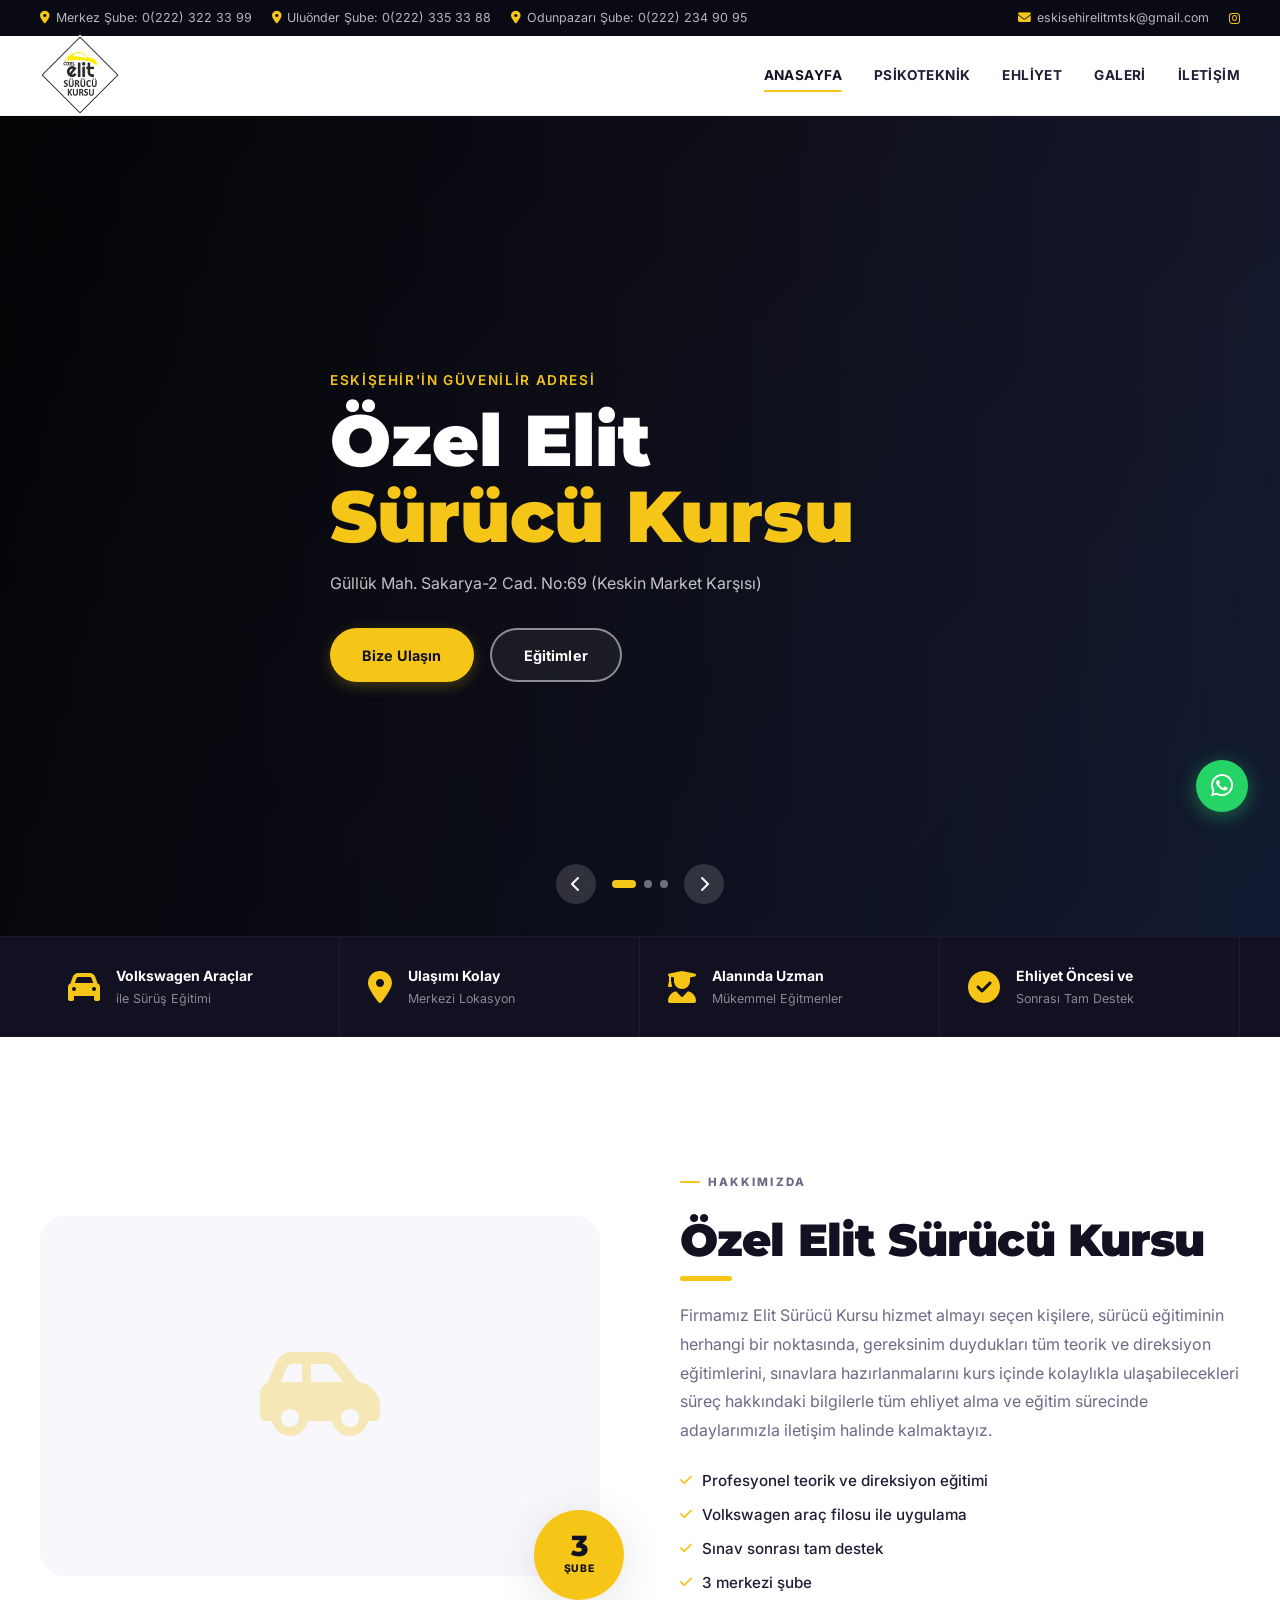
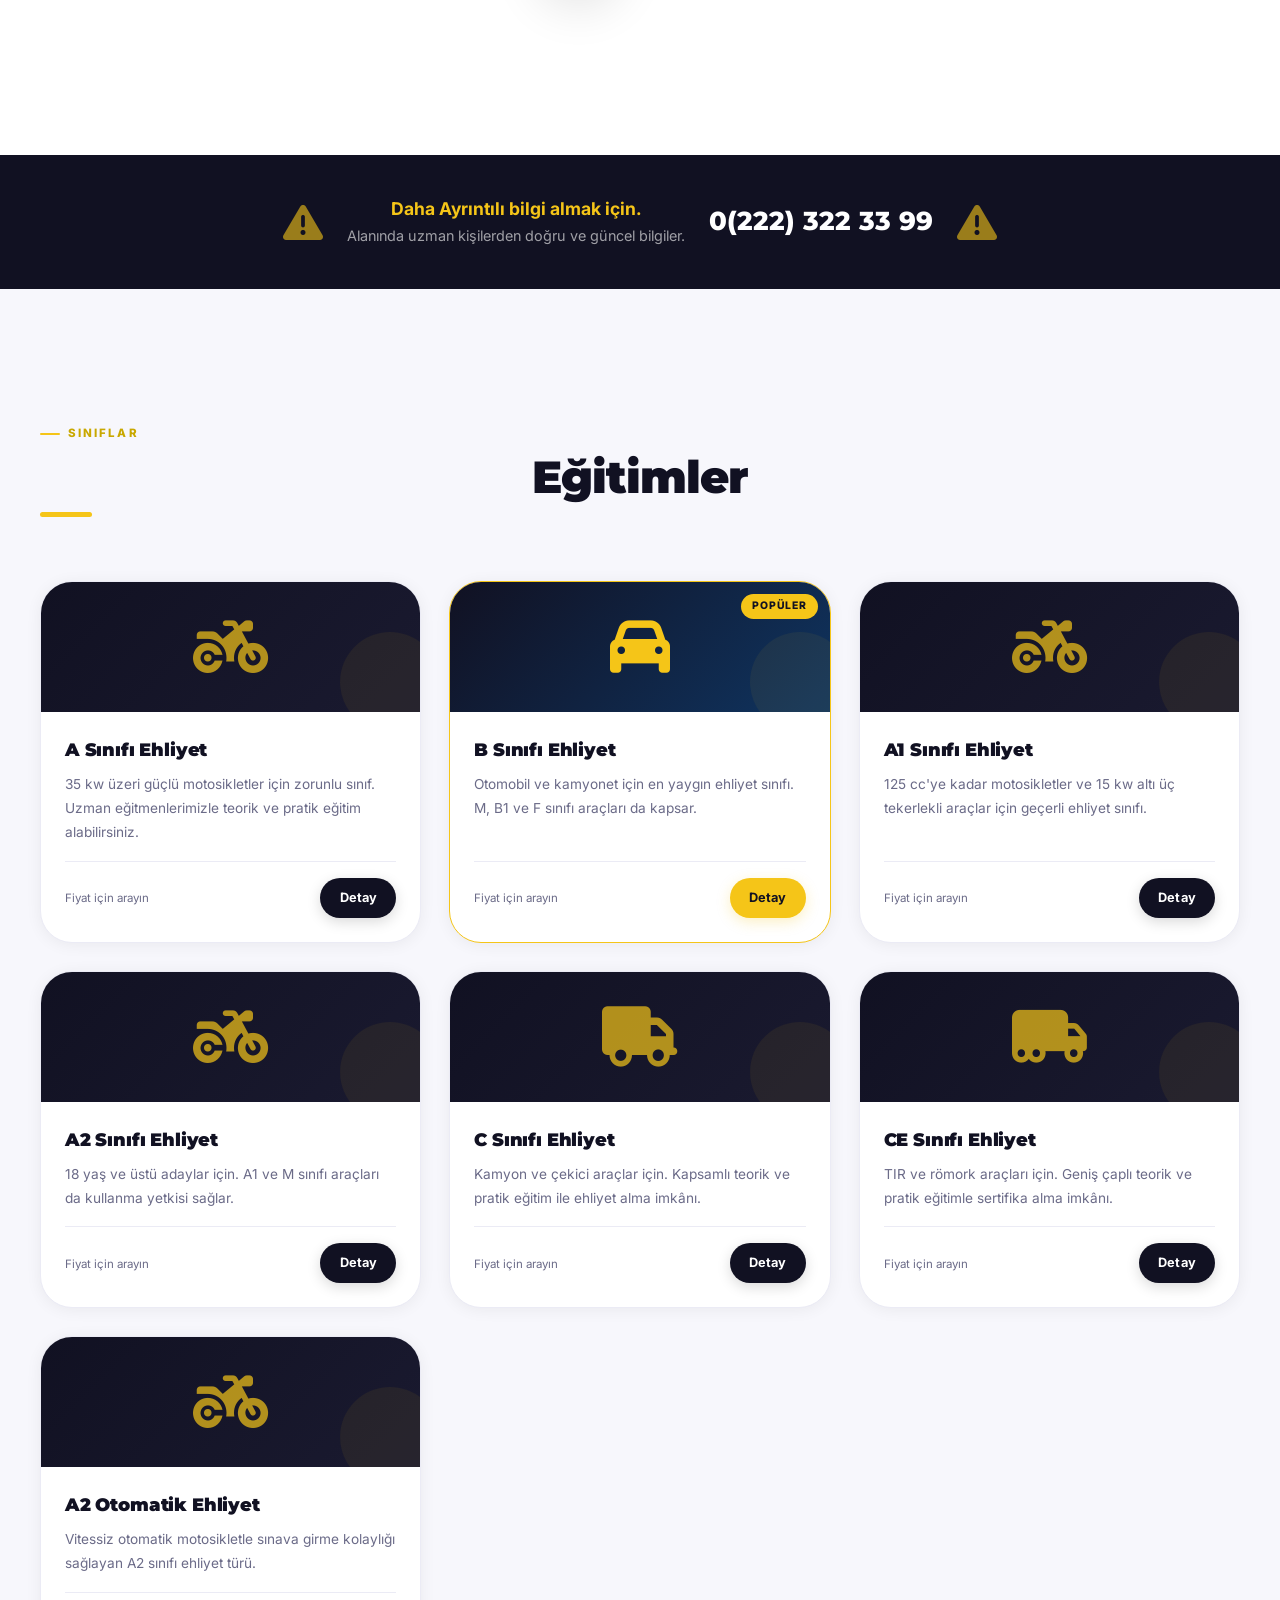
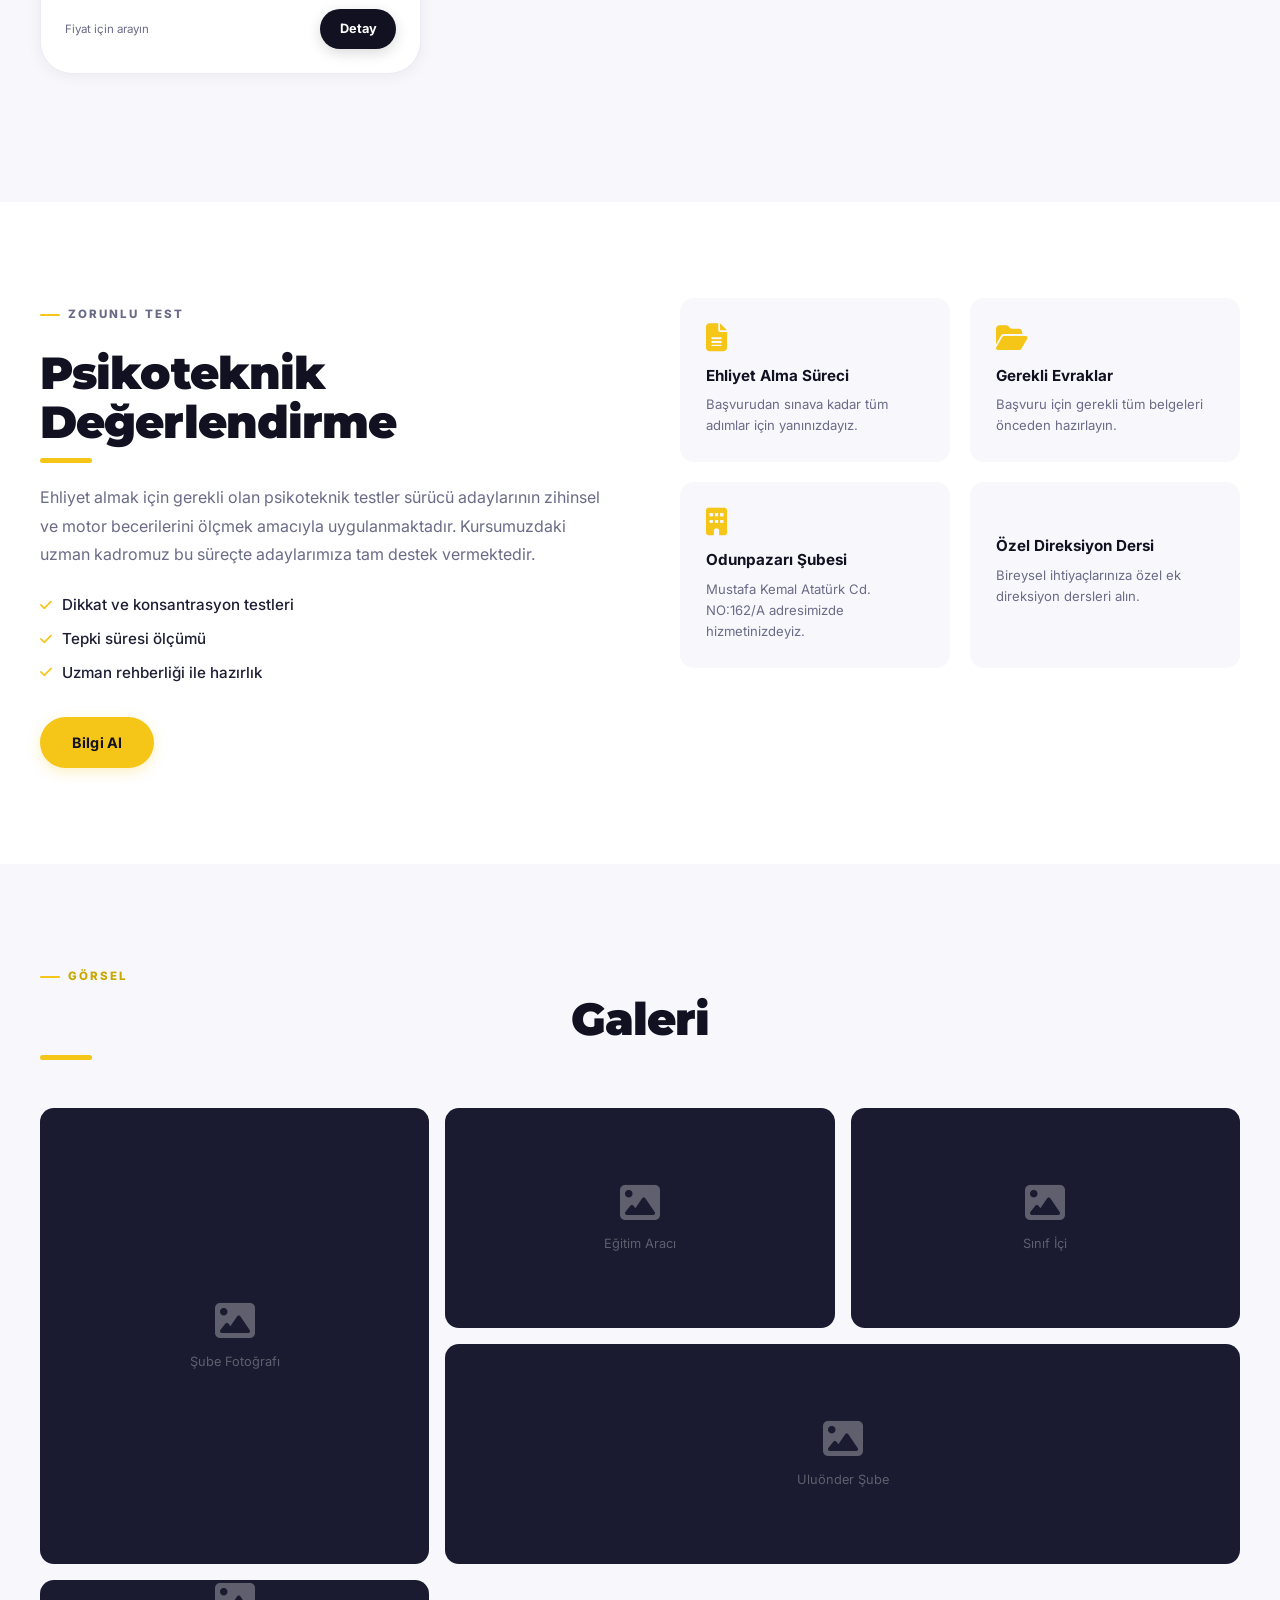
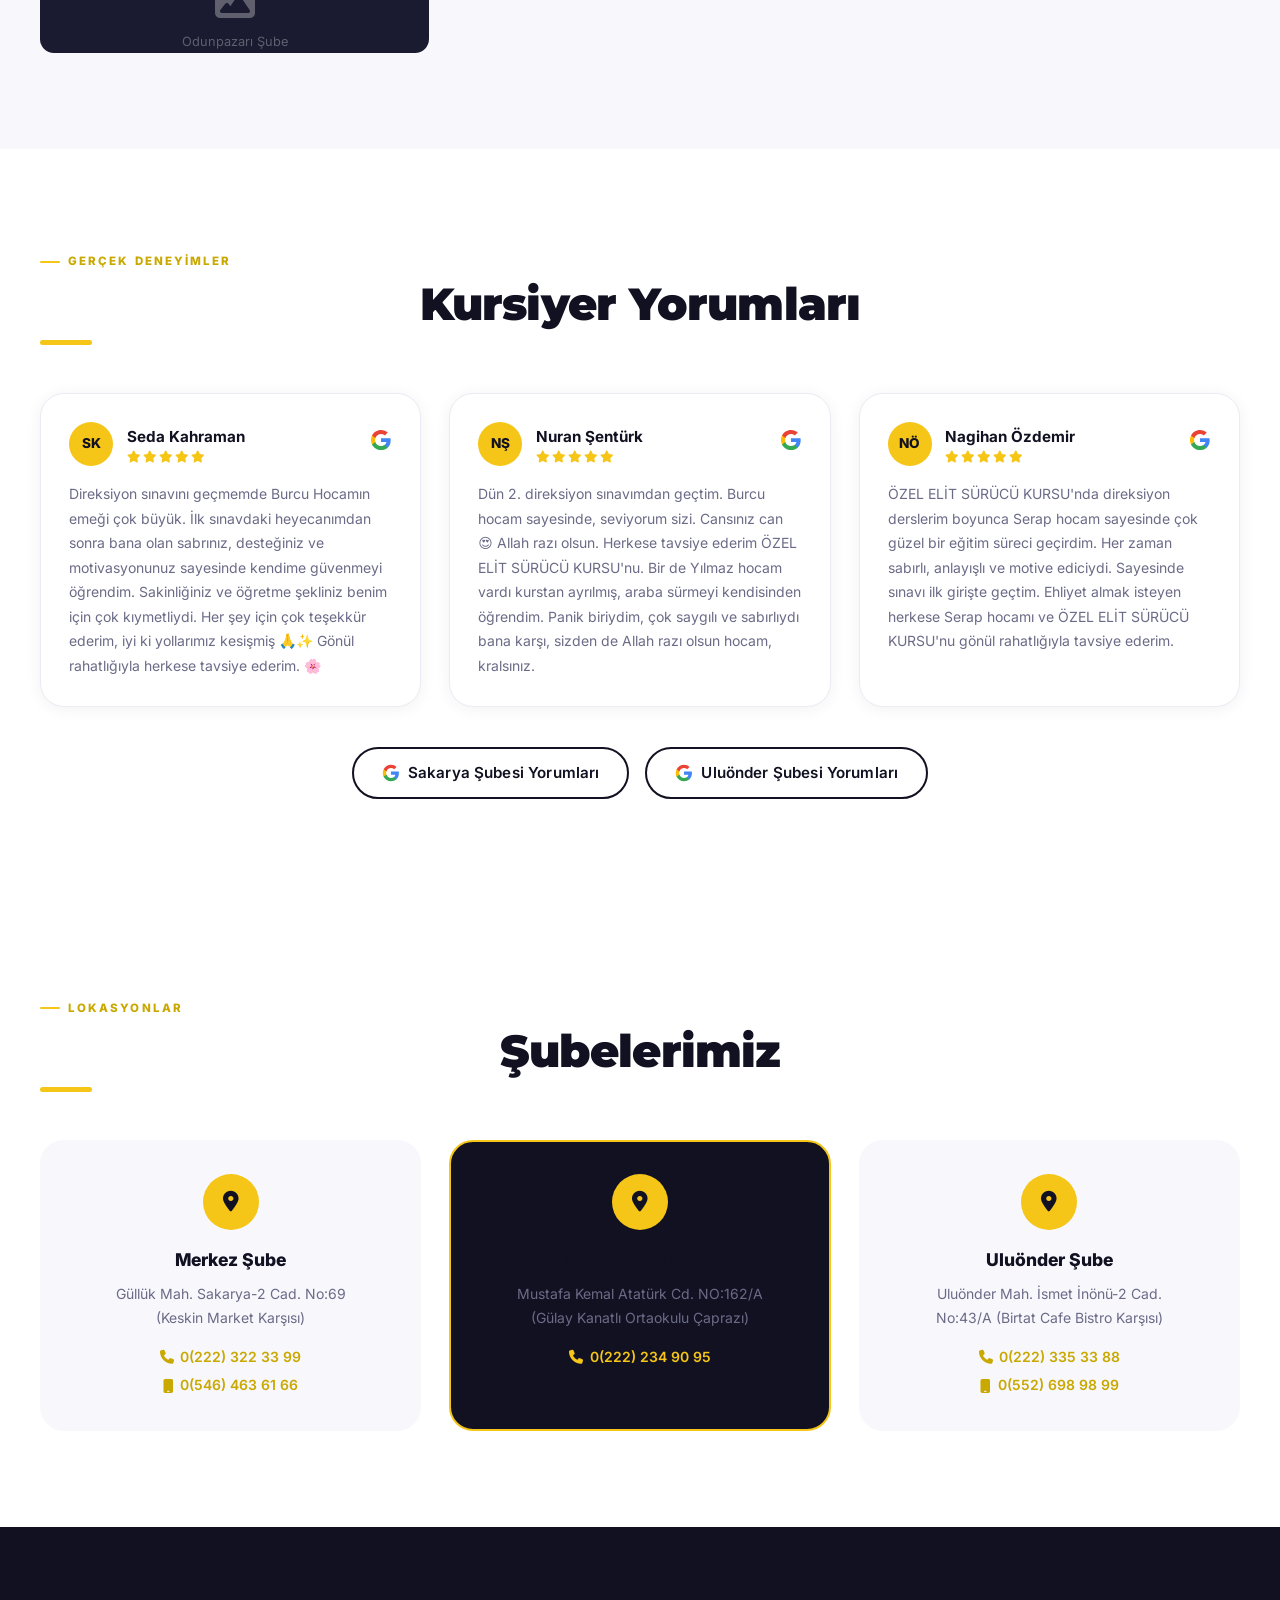
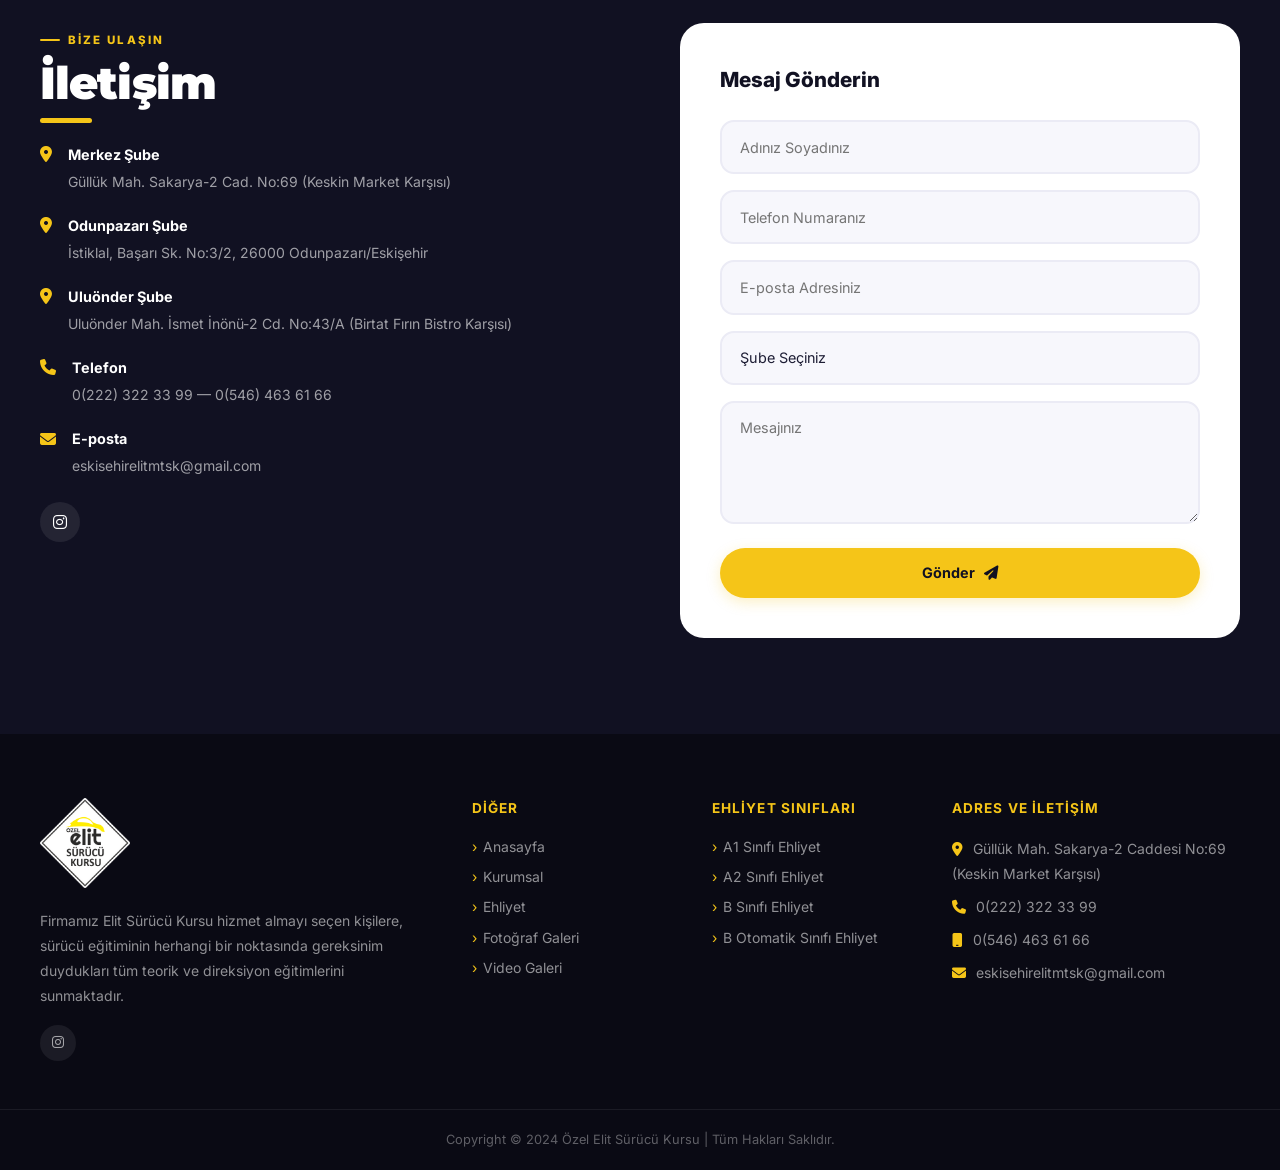
==== commit 3d871730: "Google Sheets fiyat sistemi, sosyal medya güncellemesi ve arayüz yenileme - fiyatlar.json silindi, f" ====
--- a/index.html
+++ b/index.html
@@ -18,16 +18,14 @@
   <div class="topbar">
     <div class="container topbar__inner">
       <div class="topbar__locations">
-        <a href="tel:02223223399"><i class="fa-solid fa-location-dot"></i> Güllük Şube: 0(222) 322 33 99</a>
+        <a href="tel:02223223399"><i class="fa-solid fa-location-dot"></i> Merkez Şube: 0(222) 322 33 99</a>
         <a href="tel:02223353388"><i class="fa-solid fa-location-dot"></i> Uluönder Şube: 0(222) 335 33 88</a>
         <a href="tel:02222349095"><i class="fa-solid fa-location-dot"></i> Odunpazarı Şube: 0(222) 234 90 95</a>
       </div>
       <div class="topbar__right">
         <a href="mailto:eskisehirelitmtsk@gmail.com"><i class="fa-solid fa-envelope"></i> eskisehirelitmtsk@gmail.com</a>
         <div class="topbar__socials">
-          <a href="#" aria-label="Facebook"><i class="fa-brands fa-facebook-f"></i></a>
-          <a href="#" aria-label="Instagram"><i class="fa-brands fa-instagram"></i></a>
-          <a href="#" aria-label="YouTube"><i class="fa-brands fa-youtube"></i></a>
+          <a href="https://www.instagram.com/eskisehirelitsurucukurslari/" target="_blank" rel="noopener" aria-label="Instagram"><i class="fa-brands fa-instagram"></i></a>
         </div>
       </div>
     </div>
@@ -169,7 +167,6 @@
           <li><i class="fa-solid fa-check"></i> Sınav sonrası tam destek</li>
           <li><i class="fa-solid fa-check"></i> 3 merkezi şube</li>
         </ul>
-        <a href="#iletisim" class="btn btn--primary">Devam »</a>
       </div>
     </div>
   </section>
@@ -194,85 +191,123 @@
       <h2 class="section-title text-center">Eğitimler</h2>
       <div class="licenses__grid">
 
-        <div class="license-card">
-          <div class="license-card__img">
-            <img src="assets/motorcycle-a.png" alt="A Sınıfı Ehliyet" onerror="this.parentElement.innerHTML='<i class=\'fa-solid fa-motorcycle\'></i>'" />
+        <div class="license-card" data-ehliyet-id="a">
+          <div class="license-card__icon-area">
+            <i class="fa-solid fa-motorcycle"></i>
           </div>
           <div class="license-card__body">
             <h3>A Sınıfı Ehliyet</h3>
-            <p>Yeni çıkan yasalarla 35 kw gücünden yüksek tüm motosikletleri kullanmak için A sınıfı ehliyet şartı aranmaktadır. A sınıfı ehliyetler ÖZEL ELİT SÜRÜCÜ KURSU'nda gerçekleştirilen eğitimler sonucunda girilen sınavlarla alınabilmektedir.</p>
-            <a href="a-sinifi-ehliyet.html" class="btn btn--dark">Detay</a>
-          </div>
-        </div>
-
-        <div class="license-card license-card--featured" data-ehliyet-id="b">
-          <div class="license-card__badge">Popüler</div>
-          <div class="license-card__img">
-            <img src="assets/car-b.png" alt="B Sınıfı Ehliyet" onerror="this.parentElement.innerHTML='<i class=\'fa-solid fa-car\'></i>'" />
-          </div>
-          <div class="license-card__price">
-            <span class="price-amount ehliyet-fiyat" data-id="b"></span>
-            <span class="price-label ehliyet-fiyat-label" data-id="b"></span>
+            <p>35 kw üzeri güçlü motosikletler için zorunlu sınıf. Uzman eğitmenlerimizle teorik ve pratik eğitim alabilirsiniz.</p>
+            <div class="license-card__footer">
+              <div class="license-card__price-wrap">
+                <span class="ehliyet-fiyat" data-id="a"></span>
+                <span class="ehliyet-fiyat-label" data-id="a">Fiyat için arayın</span>
+              </div>
+              <a href="a-sinifi-ehliyet.html" class="btn btn--dark btn--sm">Detay</a>
+            </div>
+          </div>
+        </div>
+
+        <div class="license-card license-card--highlight" data-ehliyet-id="b">
+          <div class="license-card__icon-area license-card__icon-area--featured">
+            <i class="fa-solid fa-car"></i>
+            <span class="license-card__badge">Popüler</span>
           </div>
           <div class="license-card__body">
             <h3>B Sınıfı Ehliyet</h3>
-            <p class="ehliyet-aciklama" data-id="b">Otomobil ve kamyonet kullanacakların alması gereken ehliyet sınıfında bulunuyor. B sınıfı sürücü belgesi sahipleri, aynı zamanda M, B1, F sınıfına dahil olan araçları da kullanabiliyor.</p>
-            <a href="b-sinifi-ehliyet.html" class="btn btn--primary">Detay</a>
-          </div>
-        </div>
-
-        <div class="license-card">
-          <div class="license-card__img">
-            <img src="assets/motorcycle-a1.png" alt="A1 Sınıfı Ehliyet" onerror="this.parentElement.innerHTML='<i class=\'fa-solid fa-motorcycle\'></i>'" />
+            <p>Otomobil ve kamyonet için en yaygın ehliyet sınıfı. M, B1 ve F sınıfı araçları da kapsar.</p>
+            <div class="license-card__footer">
+              <div class="license-card__price-wrap">
+                <span class="ehliyet-fiyat" data-id="b"></span>
+                <span class="ehliyet-fiyat-label" data-id="b">Fiyat için arayın</span>
+              </div>
+              <a href="b-sinifi-ehliyet.html" class="btn btn--primary btn--sm">Detay</a>
+            </div>
+          </div>
+        </div>
+
+        <div class="license-card" data-ehliyet-id="a1">
+          <div class="license-card__icon-area">
+            <i class="fa-solid fa-motorcycle"></i>
           </div>
           <div class="license-card__body">
             <h3>A1 Sınıfı Ehliyet</h3>
-            <p>Silindir hacmi 125 santimetreküp, gücü 11 kilowat ve gücünün ağırlığına oranı 0,1'i geçmeyen, sepetli veya sepetsiz iki tekerlekli motosikletler ile gücü 15 kilowatı geçmeyen üç tekerlekli motosikletleri kullanacaklara verilir.</p>
-            <a href="a1-sinifi-ehliyet.html" class="btn btn--dark">Detay</a>
-          </div>
-        </div>
-
-        <div class="license-card">
-          <div class="license-card__img">
-            <img src="assets/motorcycle-a2.png" alt="A2 Sınıfı Ehliyet" onerror="this.parentElement.innerHTML='<i class=\'fa-solid fa-motorcycle\'></i>'" />
+            <p>125 cc'ye kadar motosikletler ve 15 kw altı üç tekerlekli araçlar için geçerli ehliyet sınıfı.</p>
+            <div class="license-card__footer">
+              <div class="license-card__price-wrap">
+                <span class="ehliyet-fiyat" data-id="a1"></span>
+                <span class="ehliyet-fiyat-label" data-id="a1">Fiyat için arayın</span>
+              </div>
+              <a href="a1-sinifi-ehliyet.html" class="btn btn--dark btn--sm">Detay</a>
+            </div>
+          </div>
+        </div>
+
+        <div class="license-card" data-ehliyet-id="a2">
+          <div class="license-card__icon-area">
+            <i class="fa-solid fa-motorcycle"></i>
           </div>
           <div class="license-card__body">
             <h3>A2 Sınıfı Ehliyet</h3>
-            <p>Bu sürücü belgesine sahip olmak için adayın 18 yaşını doldurmuş olması şartı aranmaktadır. Ayrıca A2 motor ehliyet sahibi olan adaylar; A1 ve M sınıflarının kullanma yetkisine sahip olan tüm araçları sürme yetkisine sahip olacaklardır.</p>
-            <a href="a2-sinifi-ehliyet.html" class="btn btn--dark">Detay</a>
-          </div>
-        </div>
-
-        <div class="license-card">
-          <div class="license-card__img">
-            <img src="assets/truck-c.png" alt="C Sınıfı Ehliyet" onerror="this.parentElement.innerHTML='<i class=\'fa-solid fa-truck\'></i>'" />
+            <p>18 yaş ve üstü adaylar için. A1 ve M sınıfı araçları da kullanma yetkisi sağlar.</p>
+            <div class="license-card__footer">
+              <div class="license-card__price-wrap">
+                <span class="ehliyet-fiyat" data-id="a2"></span>
+                <span class="ehliyet-fiyat-label" data-id="a2">Fiyat için arayın</span>
+              </div>
+              <a href="a2-sinifi-ehliyet.html" class="btn btn--dark btn--sm">Detay</a>
+            </div>
+          </div>
+        </div>
+
+        <div class="license-card" data-ehliyet-id="c">
+          <div class="license-card__icon-area">
+            <i class="fa-solid fa-truck"></i>
           </div>
           <div class="license-card__body">
             <h3>C Sınıfı Ehliyet</h3>
-            <p>ÖZEL ELİT SÜRÜCÜ KURSU, Eskişehir'de C sınıfı ehliyet eğitim merkezi olarak kamyon ve çekici araç kullanmak isteyen araç sürücülerinin ihtiyacı olan bu sınıf için teorik ve pratik eğitimleri vermektedir.</p>
-            <a href="c-sinifi-ehliyet.html" class="btn btn--dark">Detay</a>
-          </div>
-        </div>
-
-        <div class="license-card">
-          <div class="license-card__img">
-            <img src="assets/truck-ce.png" alt="CE Sınıfı Ehliyet" onerror="this.parentElement.innerHTML='<i class=\'fa-solid fa-truck-moving\'></i>'" />
+            <p>Kamyon ve çekici araçlar için. Kapsamlı teorik ve pratik eğitim ile ehliyet alma imkânı.</p>
+            <div class="license-card__footer">
+              <div class="license-card__price-wrap">
+                <span class="ehliyet-fiyat" data-id="c"></span>
+                <span class="ehliyet-fiyat-label" data-id="c">Fiyat için arayın</span>
+              </div>
+              <a href="c-sinifi-ehliyet.html" class="btn btn--dark btn--sm">Detay</a>
+            </div>
+          </div>
+        </div>
+
+        <div class="license-card" data-ehliyet-id="ce">
+          <div class="license-card__icon-area">
+            <i class="fa-solid fa-truck-moving"></i>
           </div>
           <div class="license-card__body">
             <h3>CE Sınıfı Ehliyet</h3>
-            <p>ÖZEL ELİT SÜRÜCÜ KURSU olarak verdikleri eğitimler arasında CE sınıfı ehliyet de yer almaktadır. TIR ve römork sürücüleri için kapsamlı teorik ve pratik eğitim sunulmaktadır.</p>
-            <a href="ce-sinifi-ehliyet.html" class="btn btn--dark">Detay</a>
-          </div>
-        </div>
-
-        <div class="license-card">
-          <div class="license-card__img">
-            <img src="assets/motorcycle-a2otomatik.png" alt="A2 Otomatik Ehliyet" onerror="this.parentElement.innerHTML='<i class=\'fa-solid fa-motorcycle\'></i>'" />
+            <p>TIR ve römork araçları için. Geniş çaplı teorik ve pratik eğitimle sertifika alma imkânı.</p>
+            <div class="license-card__footer">
+              <div class="license-card__price-wrap">
+                <span class="ehliyet-fiyat" data-id="ce"></span>
+                <span class="ehliyet-fiyat-label" data-id="ce">Fiyat için arayın</span>
+              </div>
+              <a href="ce-sinifi-ehliyet.html" class="btn btn--dark btn--sm">Detay</a>
+            </div>
+          </div>
+        </div>
+
+        <div class="license-card" data-ehliyet-id="a2-otomatik">
+          <div class="license-card__icon-area">
+            <i class="fa-solid fa-motorcycle"></i>
           </div>
           <div class="license-card__body">
             <h3>A2 Otomatik Ehliyet</h3>
-            <p>A2 sınıfı otomatik motosiklet ehliyetini alırken kullanacağınız vitessiz motorunuzla sınavda size kolaylık sağlar.</p>
-            <a href="a2-otomatik-ehliyet.html" class="btn btn--dark">Detay</a>
+            <p>Vitessiz otomatik motosikletle sınava girme kolaylığı sağlayan A2 sınıfı ehliyet türü.</p>
+            <div class="license-card__footer">
+              <div class="license-card__price-wrap">
+                <span class="ehliyet-fiyat" data-id="a2-otomatik"></span>
+                <span class="ehliyet-fiyat-label" data-id="a2-otomatik">Fiyat için arayın</span>
+              </div>
+              <a href="a2-otomatik-ehliyet.html" class="btn btn--dark btn--sm">Detay</a>
+            </div>
           </div>
         </div>
 
@@ -421,7 +456,7 @@
       <div class="branches__grid">
         <div class="branch-card">
           <div class="branch-card__icon"><i class="fa-solid fa-location-dot"></i></div>
-          <h3>Güllük Şube</h3>
+          <h3>Merkez Şube</h3>
           <p>Güllük Mah. Sakarya-2 Cad. No:69<br />(Keskin Market Karşısı)</p>
           <div class="branch-card__phones">
             <a href="tel:02223223399"><i class="fa-solid fa-phone"></i> 0(222) 322 33 99</a>
@@ -458,7 +493,7 @@
         <div class="contact__detail">
           <i class="fa-solid fa-location-dot"></i>
           <div>
-            <strong>Güllük Şube</strong>
+            <strong>Merkez Şube</strong>
             <span>Güllük Mah. Sakarya-2 Cad. No:69 (Keskin Market Karşısı)</span>
           </div>
         </div>
@@ -491,9 +526,7 @@
           </div>
         </div>
         <div class="contact__socials">
-          <a href="#" class="social-btn" aria-label="Facebook"><i class="fa-brands fa-facebook-f"></i></a>
-          <a href="#" class="social-btn" aria-label="Instagram"><i class="fa-brands fa-instagram"></i></a>
-          <a href="#" class="social-btn" aria-label="YouTube"><i class="fa-brands fa-youtube"></i></a>
+          <a href="https://www.instagram.com/eskisehirelitsurucukurslari/" target="_blank" rel="noopener" class="social-btn" aria-label="Instagram"><i class="fa-brands fa-instagram"></i></a>
         </div>
       </div>
       <form class="contact__form" id="contactForm">
@@ -510,7 +543,7 @@
         <div class="form-group">
           <select name="branch" id="fbranch">
             <option value="">Şube Seçiniz</option>
-            <option value="guллük">Güllük Şube</option>
+            <option value="merkez">Merkez Şube</option>
             <option value="odunpazari">Odunpazarı Şube</option>
             <option value="uluonder">Uluönder Şube</option>
           </select>
@@ -530,9 +563,7 @@
         <img src="assets/logo2.png" alt="ÖZEL ELİT SÜRÜCÜ KURSU" class="footer__logo-img" />
         <p>Firmamız Elit Sürücü Kursu hizmet almayı seçen kişilere, sürücü eğitiminin herhangi bir noktasında gereksinim duydukları tüm teorik ve direksiyon eğitimlerini sunmaktadır.</p>
         <div class="footer__socials">
-          <a href="#" aria-label="Facebook"><i class="fa-brands fa-facebook-f"></i></a>
-          <a href="#" aria-label="Instagram"><i class="fa-brands fa-instagram"></i></a>
-          <a href="#" aria-label="YouTube"><i class="fa-brands fa-youtube"></i></a>
+          <a href="https://www.instagram.com/eskisehirelitsurucukurslari/" target="_blank" rel="noopener" aria-label="Instagram"><i class="fa-brands fa-instagram"></i></a>
         </div>
       </div>
       <div class="footer__col">
--- a/css/style.css
+++ b/css/style.css
@@ -212,7 +212,7 @@
 
 /* Navbar Logo Image */
 .navbar__logo-img {
-  height: 64px;
+  height: 80px;
   width: auto;
   display: block;
   transition: transform var(--transition), opacity var(--transition);
@@ -580,7 +580,7 @@
 .licenses__grid {
   display: grid;
   grid-template-columns: repeat(3, 1fr);
-  gap: 2rem;
+  gap: 1.75rem;
   margin-top: 4rem;
 }
 .license-card {
@@ -588,95 +588,96 @@
   border-radius: var(--radius-xl);
   overflow: hidden;
   box-shadow: var(--shadow);
-  transition: transform var(--transition-slow), box-shadow var(--transition-slow);
+  transition: transform var(--transition-slow), box-shadow var(--transition-slow), border-color var(--transition);
+  display: flex;
+  flex-direction: column;
+  border: 1.5px solid var(--gray2);
+}
+.license-card:hover {
+  transform: translateY(-8px);
+  box-shadow: var(--shadow-lg);
+  border-color: var(--yellow);
+}
+.license-card--highlight {
+  border-color: var(--yellow);
+}
+.license-card--highlight:hover { box-shadow: 0 24px 80px rgba(245,197,24,.2); }
+
+/* Icon area */
+.license-card__icon-area {
+  background: linear-gradient(135deg, var(--dark2) 0%, var(--dark3) 100%);
+  height: 130px;
+  display: flex;
+  align-items: center;
+  justify-content: center;
   position: relative;
-  display: flex;
-  flex-direction: column;
-  border: 1.5px solid transparent;
-}
-.license-card:hover {
-  transform: translateY(-10px);
-  box-shadow: var(--shadow-lg);
-  border-color: var(--yellow-glow);
-}
-.license-card--featured {
-  border: 2px solid var(--yellow);
-  transform: translateY(-6px);
-  box-shadow: var(--shadow-yellow);
-}
-.license-card--featured:hover { transform: translateY(-14px); box-shadow: 0 24px 80px rgba(245,197,24,.25); }
+  overflow: hidden;
+}
+.license-card__icon-area::before {
+  content: '';
+  position: absolute;
+  bottom: -20px; right: -20px;
+  width: 100px; height: 100px;
+  border-radius: 50%;
+  background: rgba(245,197,24,.06);
+}
+.license-card__icon-area i { font-size: 3.75rem; color: var(--yellow); opacity: .7; }
+.license-card__icon-area--featured { background: linear-gradient(135deg, var(--dark2) 0%, #0f3460 100%); }
+.license-card__icon-area--featured i { opacity: 1; }
+
 .license-card__badge {
   position: absolute;
-  top: 1.1rem;
-  right: 1.1rem;
+  top: .75rem; right: .75rem;
   background: var(--yellow);
   color: var(--dark2);
-  font-size: .68rem;
+  font-size: .65rem;
   font-weight: 800;
-  padding: .3rem .85rem;
+  padding: .25rem .7rem;
   border-radius: 50px;
   letter-spacing: .07em;
   text-transform: uppercase;
 }
-.license-card__img {
-  background: linear-gradient(135deg, var(--gray), var(--gray2));
-  height: 210px;
-  display: flex;
-  align-items: center;
-  justify-content: center;
-  overflow: hidden;
-  position: relative;
-}
-.license-card__img::after {
-  content: '';
-  position: absolute;
-  inset: 0;
-  background: linear-gradient(to bottom, transparent 60%, rgba(0,0,0,.05));
-}
-.license-card__img img { width: 100%; height: 100%; object-fit: cover; transition: transform .6s cubic-bezier(.4,0,.2,1); }
-.license-card:hover .license-card__img img { transform: scale(1.08); }
-.license-card__img i { font-size: 5.5rem; color: var(--yellow); opacity: .25; }
-
-/* Fiyat alanı */
-.license-card__price {
-  display: flex;
-  align-items: baseline;
-  gap: .25rem;
-  padding: .75rem 1.5rem 0;
-}
-.license-card__price .price-amount {
-  font-family: 'Montserrat', sans-serif;
-  font-size: 1.6rem;
-  font-weight: 900;
-  color: var(--yellow-dark);
-}
-.license-card__price .price-label {
-  font-size: .75rem;
-  color: var(--text-light);
-  font-weight: 500;
-}
 
 .license-card__body {
-  padding: 1rem 1.5rem 1.75rem;
+  padding: 1.5rem;
   display: flex;
   flex-direction: column;
   flex: 1;
 }
 .license-card__body h3 {
+  font-family: 'Montserrat', sans-serif;
+  font-size: 1.1rem;
+  font-weight: 900;
+  color: var(--dark2);
+  margin-bottom: .55rem;
+  letter-spacing: -.01em;
+}
+.license-card__body p {
+  font-size: .855rem;
+  color: var(--text-light);
+  line-height: 1.75;
+  flex: 1;
+  margin-bottom: 1rem;
+}
+.license-card__footer {
+  display: flex;
+  align-items: center;
+  justify-content: space-between;
+  gap: .75rem;
+  padding-top: 1rem;
+  border-top: 1px solid var(--gray2);
+  margin-top: auto;
+}
+.license-card__price-wrap { display: flex; flex-direction: column; min-width: 0; }
+.ehliyet-fiyat {
   font-family: 'Montserrat', sans-serif;
   font-size: 1.2rem;
   font-weight: 900;
-  color: var(--dark2);
-  margin-bottom: .65rem;
-  letter-spacing: -.01em;
-}
-.license-card__body p {
-  font-size: .875rem;
-  color: var(--text-light);
-  line-height: 1.75;
-  flex: 1;
-  margin-bottom: 1.5rem;
-}
+  color: var(--yellow-dark);
+  line-height: 1.1;
+}
+.ehliyet-fiyat-label { font-size: .72rem; color: var(--text-light); margin-top: .1rem; }
+.btn--sm { padding: .6rem 1.2rem !important; font-size: .8rem !important; }
 
 /* ============================================================
    PSİKOTEKNİK
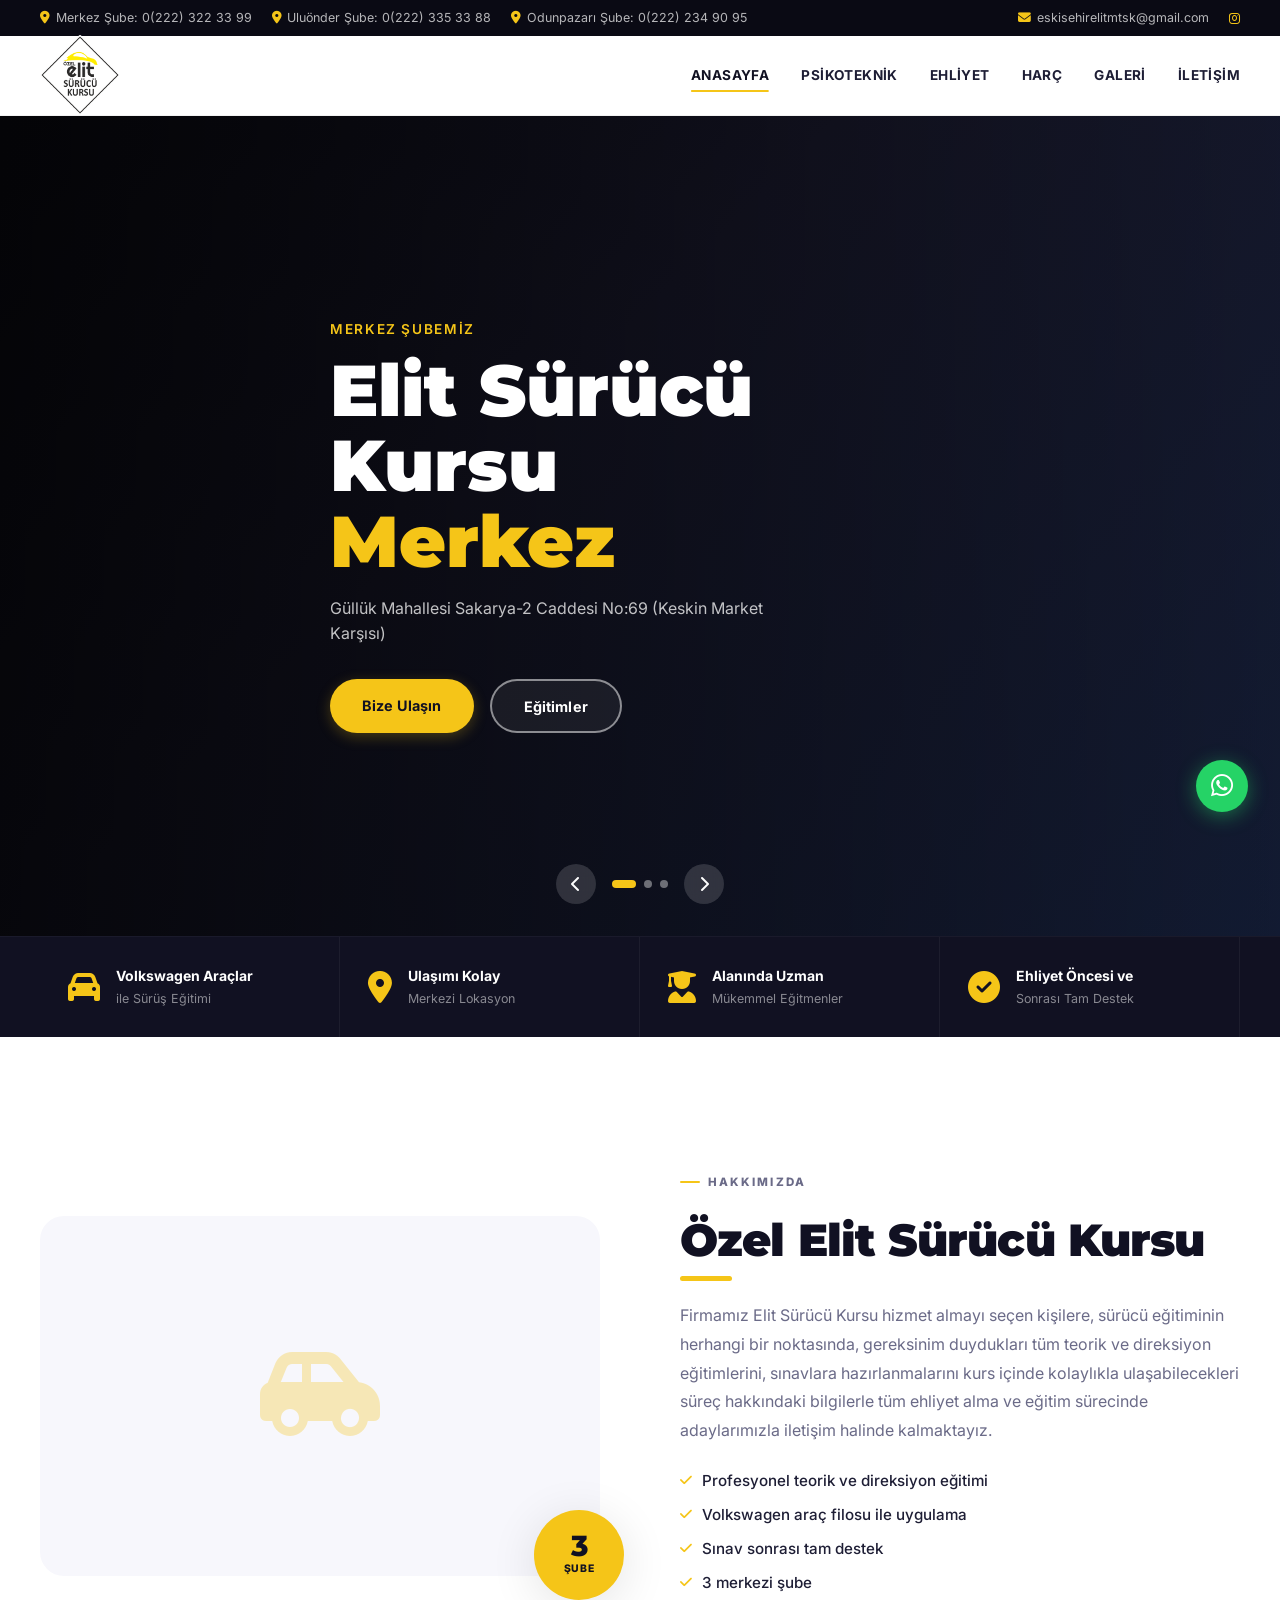
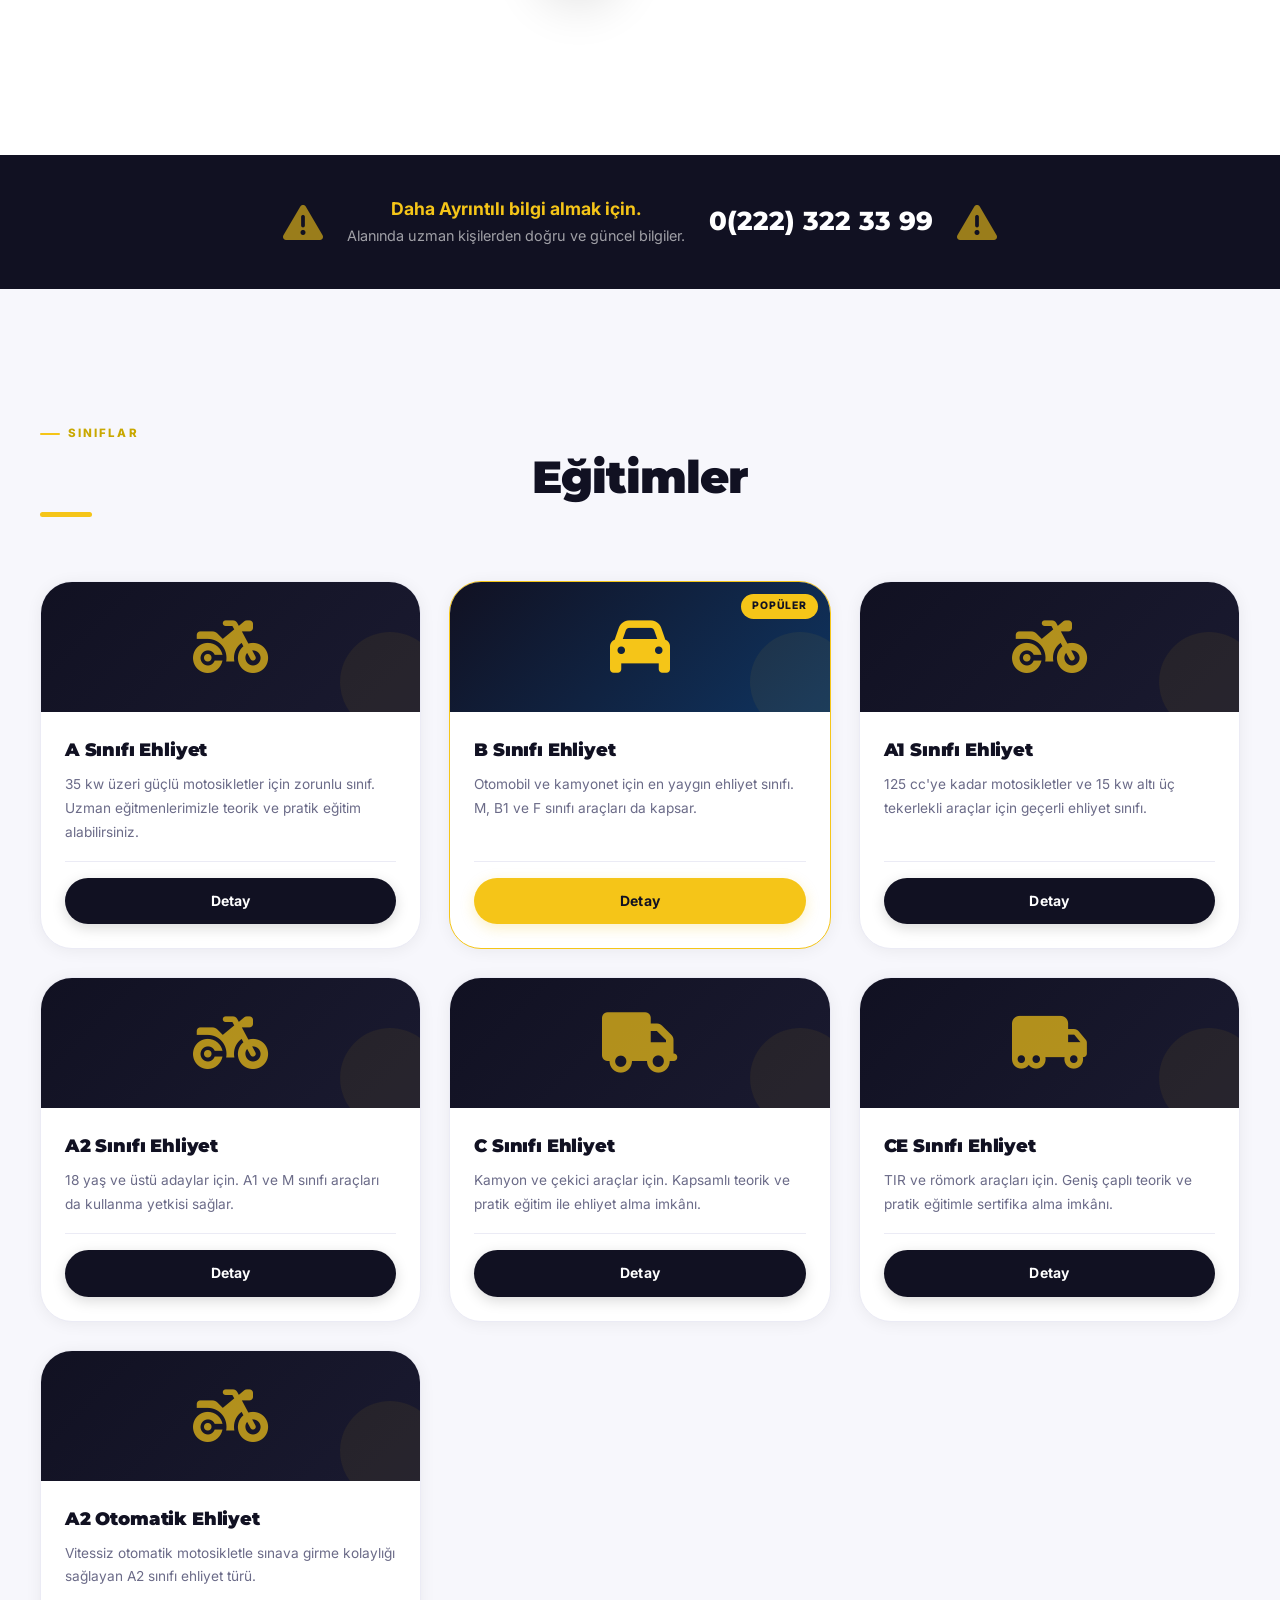
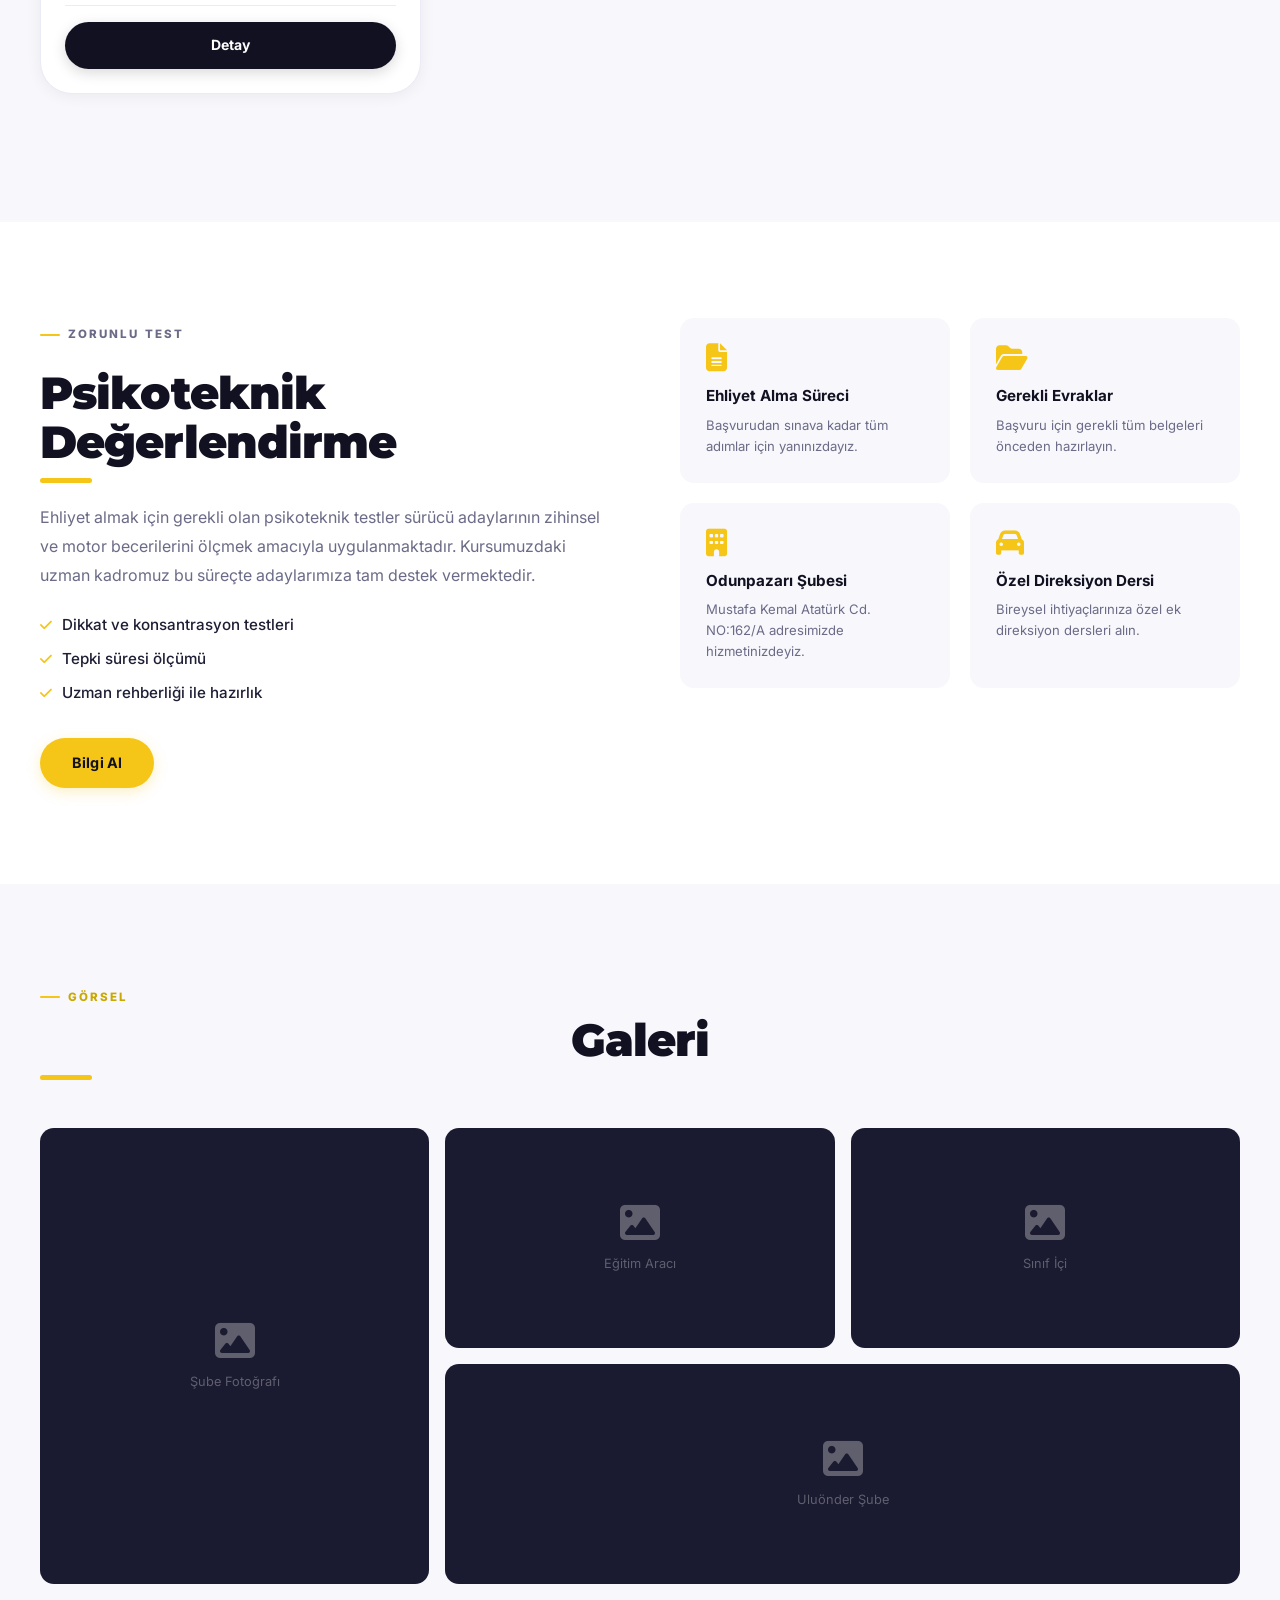
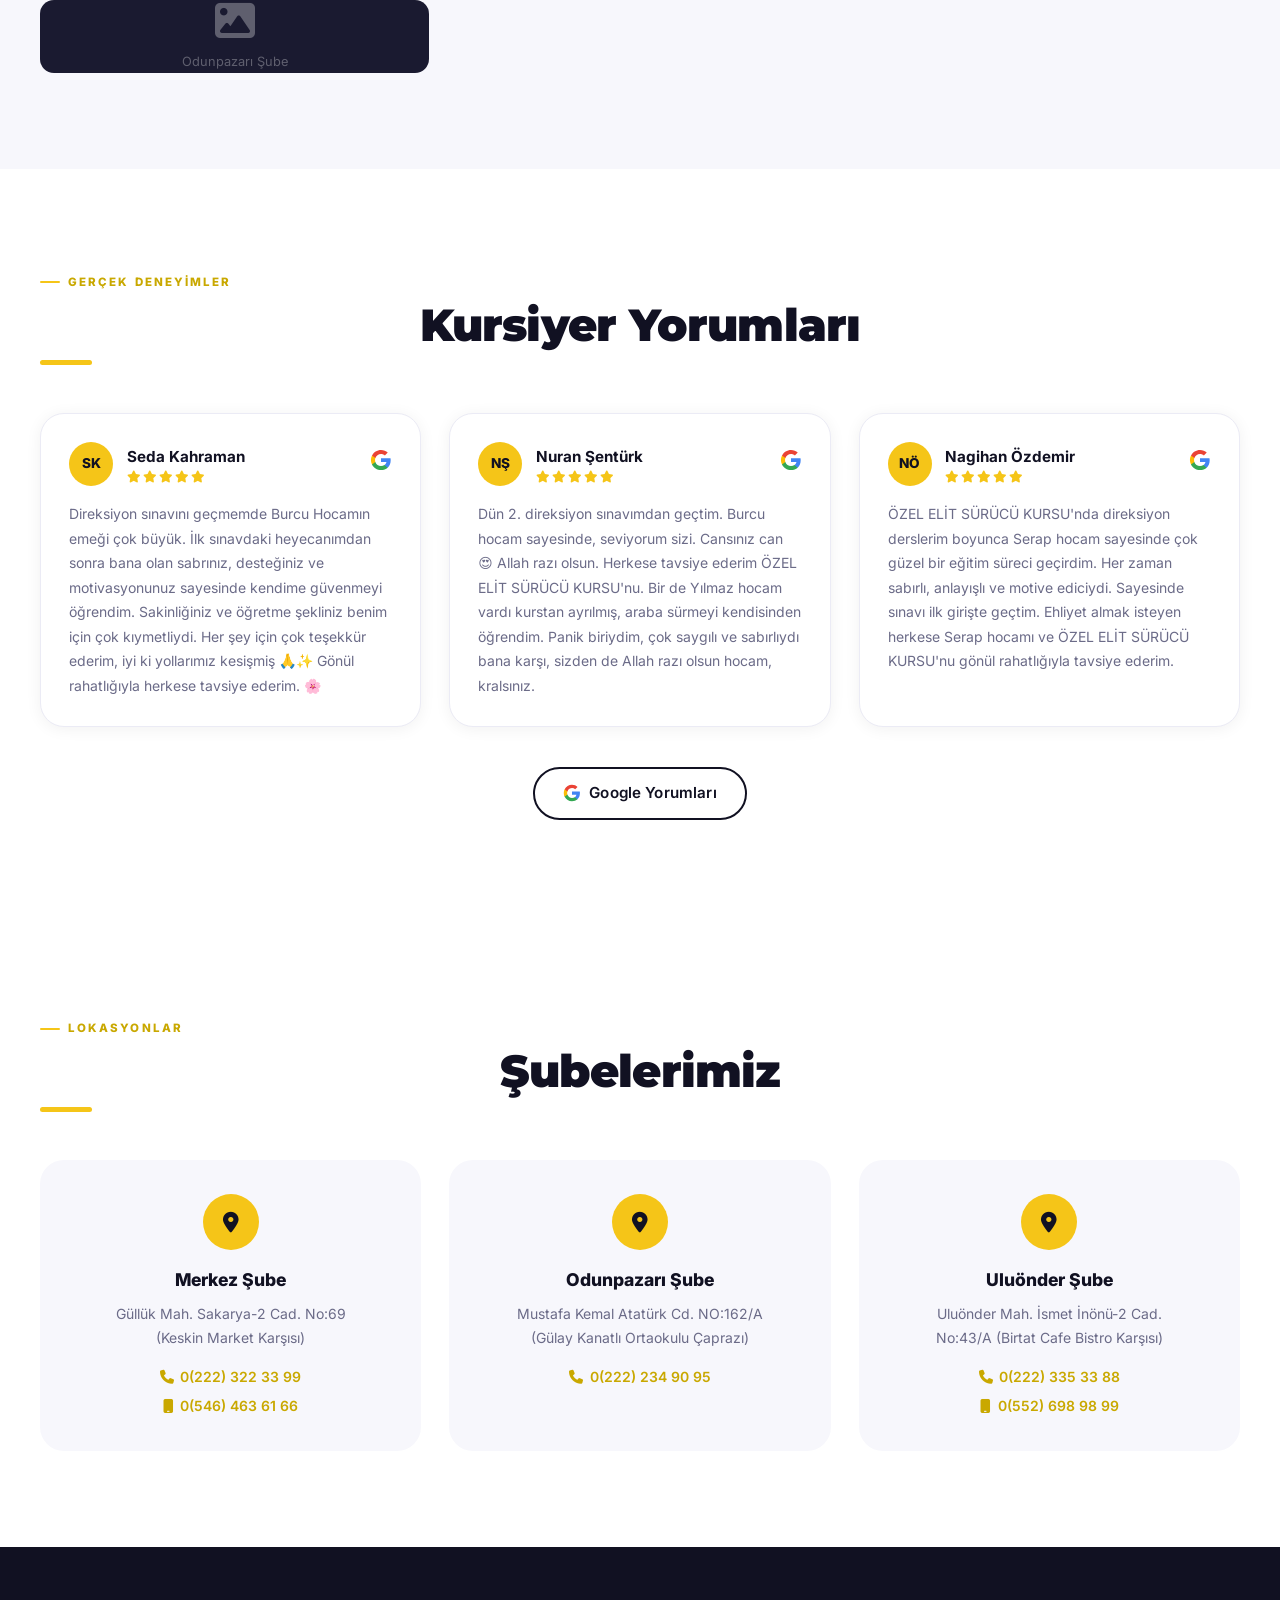
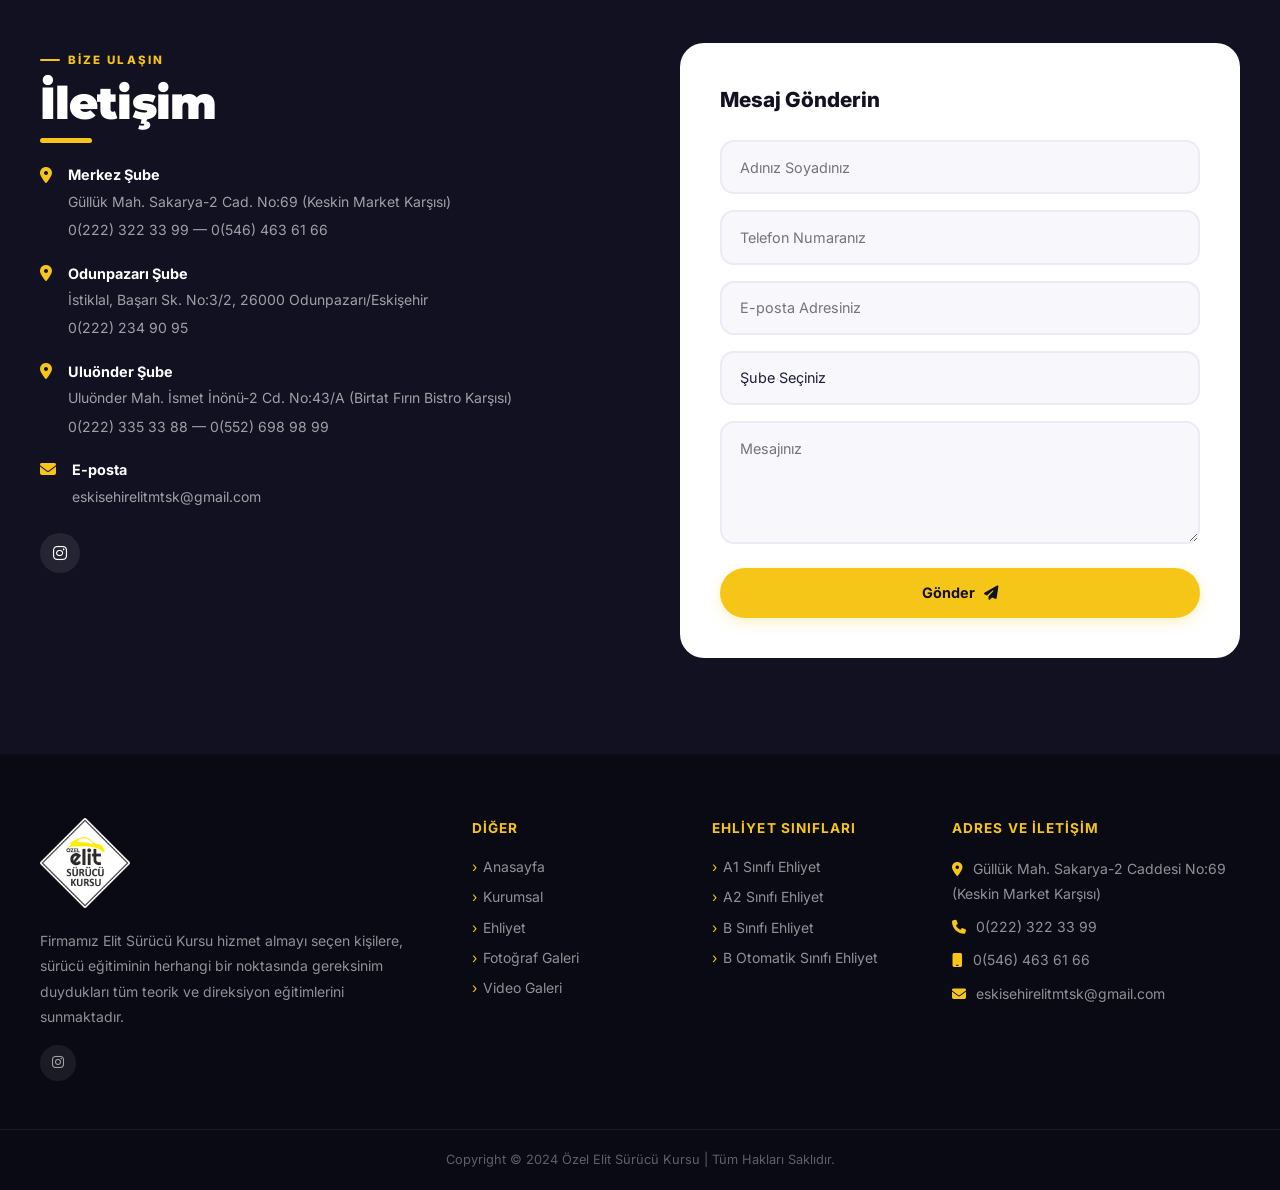
==== commit d6bf9e7b: "13 maddelik tasarım ve altyapı revizyonu - Tüm sayfalara favicon (logo2.png) eklendi - Hero slider 1" ====
--- a/index.html
+++ b/index.html
@@ -11,6 +11,7 @@
   <link rel="preconnect" href="https://fonts.gstatic.com" crossorigin />
   <link href="https://fonts.googleapis.com/css2?family=Inter:wght@300;400;500;600;700;800&family=Montserrat:wght@700;800;900&display=swap" rel="stylesheet" />
   <link rel="stylesheet" href="https://cdnjs.cloudflare.com/ajax/libs/font-awesome/6.5.0/css/all.min.css" />
+  <link rel="icon" href="assets/logo2.png" type="image/png" />
 </head>
 <body>
 
@@ -41,6 +42,7 @@
         <a href="index.html" class="active">Anasayfa</a>
         <a href="psikoteknik.html">Psikoteknik</a>
         <a href="#ehliyet">Ehliyet</a>
+        <a href="harc.html">Harç</a>
         <a href="galeri.html">Galeri</a>
         <a href="iletisim.html">İletişim</a>
       </nav>
@@ -55,6 +57,7 @@
     <a href="index.html">Anasayfa</a>
     <a href="psikoteknik.html">Psikoteknik</a>
     <a href="#ehliyet">Ehliyet</a>
+    <a href="harc.html">Harç</a>
     <a href="galeri.html">Galeri</a>
     <a href="iletisim.html">İletişim</a>
   </div>
@@ -65,9 +68,9 @@
       <div class="hero__slide hero__slide--1 active">
         <div class="hero__overlay"></div>
         <div class="container hero__content">
-          <p class="hero__eyebrow">Eskişehir'in Güvenilir Adresi</p>
-          <h1 class="hero__title">Özel Elit<br /><span>Sürücü Kursu</span></h1>
-          <p class="hero__desc">Güllük Mah. Sakarya-2 Cad. No:69 (Keskin Market Karşısı)</p>
+          <p class="hero__eyebrow">Merkez Şubemiz</p>
+          <h1 class="hero__title">Elit Sürücü Kursu<br /><span>Merkez</span></h1>
+          <p class="hero__desc">Güllük Mahallesi Sakarya-2 Caddesi No:69 (Keskin Market Karşısı)</p>
           <div class="hero__actions">
             <a href="#iletisim" class="btn btn--primary">Bize Ulaşın</a>
             <a href="#ehliyet" class="btn btn--outline">Eğitimler</a>
@@ -191,7 +194,7 @@
       <h2 class="section-title text-center">Eğitimler</h2>
       <div class="licenses__grid">
 
-        <div class="license-card" data-ehliyet-id="a">
+        <div class="license-card">
           <div class="license-card__icon-area">
             <i class="fa-solid fa-motorcycle"></i>
           </div>
@@ -199,16 +202,12 @@
             <h3>A Sınıfı Ehliyet</h3>
             <p>35 kw üzeri güçlü motosikletler için zorunlu sınıf. Uzman eğitmenlerimizle teorik ve pratik eğitim alabilirsiniz.</p>
             <div class="license-card__footer">
-              <div class="license-card__price-wrap">
-                <span class="ehliyet-fiyat" data-id="a"></span>
-                <span class="ehliyet-fiyat-label" data-id="a">Fiyat için arayın</span>
-              </div>
-              <a href="a-sinifi-ehliyet.html" class="btn btn--dark btn--sm">Detay</a>
-            </div>
-          </div>
-        </div>
-
-        <div class="license-card license-card--highlight" data-ehliyet-id="b">
+              <a href="a-sinifi-ehliyet.html" class="btn btn--dark license-card__btn">Detay</a>
+            </div>
+          </div>
+        </div>
+
+        <div class="license-card license-card--highlight">
           <div class="license-card__icon-area license-card__icon-area--featured">
             <i class="fa-solid fa-car"></i>
             <span class="license-card__badge">Popüler</span>
@@ -217,16 +216,12 @@
             <h3>B Sınıfı Ehliyet</h3>
             <p>Otomobil ve kamyonet için en yaygın ehliyet sınıfı. M, B1 ve F sınıfı araçları da kapsar.</p>
             <div class="license-card__footer">
-              <div class="license-card__price-wrap">
-                <span class="ehliyet-fiyat" data-id="b"></span>
-                <span class="ehliyet-fiyat-label" data-id="b">Fiyat için arayın</span>
-              </div>
-              <a href="b-sinifi-ehliyet.html" class="btn btn--primary btn--sm">Detay</a>
-            </div>
-          </div>
-        </div>
-
-        <div class="license-card" data-ehliyet-id="a1">
+              <a href="b-sinifi-ehliyet.html" class="btn btn--primary license-card__btn">Detay</a>
+            </div>
+          </div>
+        </div>
+
+        <div class="license-card">
           <div class="license-card__icon-area">
             <i class="fa-solid fa-motorcycle"></i>
           </div>
@@ -234,16 +229,12 @@
             <h3>A1 Sınıfı Ehliyet</h3>
             <p>125 cc'ye kadar motosikletler ve 15 kw altı üç tekerlekli araçlar için geçerli ehliyet sınıfı.</p>
             <div class="license-card__footer">
-              <div class="license-card__price-wrap">
-                <span class="ehliyet-fiyat" data-id="a1"></span>
-                <span class="ehliyet-fiyat-label" data-id="a1">Fiyat için arayın</span>
-              </div>
-              <a href="a1-sinifi-ehliyet.html" class="btn btn--dark btn--sm">Detay</a>
-            </div>
-          </div>
-        </div>
-
-        <div class="license-card" data-ehliyet-id="a2">
+              <a href="a1-sinifi-ehliyet.html" class="btn btn--dark license-card__btn">Detay</a>
+            </div>
+          </div>
+        </div>
+
+        <div class="license-card">
           <div class="license-card__icon-area">
             <i class="fa-solid fa-motorcycle"></i>
           </div>
@@ -251,16 +242,12 @@
             <h3>A2 Sınıfı Ehliyet</h3>
             <p>18 yaş ve üstü adaylar için. A1 ve M sınıfı araçları da kullanma yetkisi sağlar.</p>
             <div class="license-card__footer">
-              <div class="license-card__price-wrap">
-                <span class="ehliyet-fiyat" data-id="a2"></span>
-                <span class="ehliyet-fiyat-label" data-id="a2">Fiyat için arayın</span>
-              </div>
-              <a href="a2-sinifi-ehliyet.html" class="btn btn--dark btn--sm">Detay</a>
-            </div>
-          </div>
-        </div>
-
-        <div class="license-card" data-ehliyet-id="c">
+              <a href="a2-sinifi-ehliyet.html" class="btn btn--dark license-card__btn">Detay</a>
+            </div>
+          </div>
+        </div>
+
+        <div class="license-card">
           <div class="license-card__icon-area">
             <i class="fa-solid fa-truck"></i>
           </div>
@@ -268,16 +255,12 @@
             <h3>C Sınıfı Ehliyet</h3>
             <p>Kamyon ve çekici araçlar için. Kapsamlı teorik ve pratik eğitim ile ehliyet alma imkânı.</p>
             <div class="license-card__footer">
-              <div class="license-card__price-wrap">
-                <span class="ehliyet-fiyat" data-id="c"></span>
-                <span class="ehliyet-fiyat-label" data-id="c">Fiyat için arayın</span>
-              </div>
-              <a href="c-sinifi-ehliyet.html" class="btn btn--dark btn--sm">Detay</a>
-            </div>
-          </div>
-        </div>
-
-        <div class="license-card" data-ehliyet-id="ce">
+              <a href="c-sinifi-ehliyet.html" class="btn btn--dark license-card__btn">Detay</a>
+            </div>
+          </div>
+        </div>
+
+        <div class="license-card">
           <div class="license-card__icon-area">
             <i class="fa-solid fa-truck-moving"></i>
           </div>
@@ -285,16 +268,12 @@
             <h3>CE Sınıfı Ehliyet</h3>
             <p>TIR ve römork araçları için. Geniş çaplı teorik ve pratik eğitimle sertifika alma imkânı.</p>
             <div class="license-card__footer">
-              <div class="license-card__price-wrap">
-                <span class="ehliyet-fiyat" data-id="ce"></span>
-                <span class="ehliyet-fiyat-label" data-id="ce">Fiyat için arayın</span>
-              </div>
-              <a href="ce-sinifi-ehliyet.html" class="btn btn--dark btn--sm">Detay</a>
-            </div>
-          </div>
-        </div>
-
-        <div class="license-card" data-ehliyet-id="a2-otomatik">
+              <a href="ce-sinifi-ehliyet.html" class="btn btn--dark license-card__btn">Detay</a>
+            </div>
+          </div>
+        </div>
+
+        <div class="license-card">
           <div class="license-card__icon-area">
             <i class="fa-solid fa-motorcycle"></i>
           </div>
@@ -302,11 +281,7 @@
             <h3>A2 Otomatik Ehliyet</h3>
             <p>Vitessiz otomatik motosikletle sınava girme kolaylığı sağlayan A2 sınıfı ehliyet türü.</p>
             <div class="license-card__footer">
-              <div class="license-card__price-wrap">
-                <span class="ehliyet-fiyat" data-id="a2-otomatik"></span>
-                <span class="ehliyet-fiyat-label" data-id="a2-otomatik">Fiyat için arayın</span>
-              </div>
-              <a href="a2-otomatik-ehliyet.html" class="btn btn--dark btn--sm">Detay</a>
+              <a href="a2-otomatik-ehliyet.html" class="btn btn--dark license-card__btn">Detay</a>
             </div>
           </div>
         </div>
@@ -327,7 +302,7 @@
           <li><i class="fa-solid fa-check"></i> Tepki süresi ölçümü</li>
           <li><i class="fa-solid fa-check"></i> Uzman rehberliği ile hazırlık</li>
         </ul>
-        <a href="#iletisim" class="btn btn--primary">Bilgi Al</a>
+        <a href="psikoteknik.html" class="btn btn--primary">Bilgi Al</a>
       </div>
       <div class="psikoteknik__cards">
         <div class="info-card">
@@ -346,7 +321,7 @@
           <p>Mustafa Kemal Atatürk Cd. NO:162/A adresimizde hizmetinizdeyiz.</p>
         </div>
         <div class="info-card">
-          <i class="fa-solid fa-steering-wheel"></i>
+          <i class="fa-solid fa-car"></i>
           <h4>Özel Direksiyon Dersi</h4>
           <p>Bireysel ihtiyaçlarınıza özel ek direksiyon dersleri alın.</p>
         </div>
@@ -436,13 +411,9 @@
 
       </div>
       <div class="reviews__actions">
-        <a href="https://maps.google.com/?cid=3426350475058478455" target="_blank" rel="noopener" class="btn btn--outline-dark">
+        <a href="https://www.google.com/search?sca_esv=89350bf0a2b2012a&cs=1&sxsrf=APpeQnuY6ZTgvm2wLgX3P4u0BRS6G5Ezbw:1782639637958&q=Elit+S%C3%BCr%C3%BCc%C3%BC+Kursu+Yorumlar&rflfq=1&num=20&stick=H4sIAAAAAAAAAONgkxI2NjEyMzY1MDE3NTC1MDG3MDE13cDI-IpR1jUns0Qh-PCeosN7kg_vUfAuLSouVYjMLyrNzUksWsSKXx4A6CnikVoAAAA&rldimm=3426350475058478455&tbm=lcl&hl=tr-TR&sa=X&ved=2ahUKEwiI_YWT0qmVAxX31gIHHRbmAO4Q9fQKegQIDxAG&biw=1536&bih=756&dpr=1.25#lkt=LocalPoiReviews" target="_blank" rel="noopener" class="btn btn--outline-dark">
           <svg viewBox="0 0 24 24" width="18" height="18"><path fill="#4285F4" d="M22.56 12.25c0-.78-.07-1.53-.2-2.25H12v4.26h5.92c-.26 1.37-1.04 2.53-2.21 3.31v2.77h3.57c2.08-1.92 3.28-4.74 3.28-8.09z"/><path fill="#34A853" d="M12 23c2.97 0 5.46-.98 7.28-2.66l-3.57-2.77c-.98.66-2.23 1.06-3.71 1.06-2.86 0-5.29-1.93-6.16-4.53H2.18v2.84C3.99 20.53 7.7 23 12 23z"/><path fill="#FBBC05" d="M5.84 14.09c-.22-.66-.35-1.36-.35-2.09s.13-1.43.35-2.09V7.07H2.18C1.43 8.55 1 10.22 1 12s.43 3.45 1.18 4.93l3.66-2.84z"/><path fill="#EA4335" d="M12 5.38c1.62 0 3.06.56 4.21 1.64l3.15-3.15C17.45 2.09 14.97 1 12 1 7.7 1 3.99 3.47 2.18 7.07l3.66 2.84c.87-2.6 3.3-4.53 6.16-4.53z"/></svg>
-          Sakarya Şubesi Yorumları
-        </a>
-        <a href="https://maps.google.com/?cid=12155408317219949292" target="_blank" rel="noopener" class="btn btn--outline-dark">
-          <svg viewBox="0 0 24 24" width="18" height="18"><path fill="#4285F4" d="M22.56 12.25c0-.78-.07-1.53-.2-2.25H12v4.26h5.92c-.26 1.37-1.04 2.53-2.21 3.31v2.77h3.57c2.08-1.92 3.28-4.74 3.28-8.09z"/><path fill="#34A853" d="M12 23c2.97 0 5.46-.98 7.28-2.66l-3.57-2.77c-.98.66-2.23 1.06-3.71 1.06-2.86 0-5.29-1.93-6.16-4.53H2.18v2.84C3.99 20.53 7.7 23 12 23z"/><path fill="#FBBC05" d="M5.84 14.09c-.22-.66-.35-1.36-.35-2.09s.13-1.43.35-2.09V7.07H2.18C1.43 8.55 1 10.22 1 12s.43 3.45 1.18 4.93l3.66-2.84z"/><path fill="#EA4335" d="M12 5.38c1.62 0 3.06.56 4.21 1.64l3.15-3.15C17.45 2.09 14.97 1 12 1 7.7 1 3.99 3.47 2.18 7.07l3.66 2.84c.87-2.6 3.3-4.53 6.16-4.53z"/></svg>
-          Uluönder Şubesi Yorumları
+          Google Yorumları
         </a>
       </div>
     </div>
@@ -463,7 +434,7 @@
             <a href="tel:05464636166"><i class="fa-solid fa-mobile"></i> 0(546) 463 61 66</a>
           </div>
         </div>
-        <div class="branch-card branch-card--featured">
+        <div class="branch-card">
           <div class="branch-card__icon"><i class="fa-solid fa-location-dot"></i></div>
           <h3>Odunpazarı Şube</h3>
           <p>Mustafa Kemal Atatürk Cd. NO:162/A<br />(Gülay Kanatlı Ortaokulu Çaprazı)</p>
@@ -495,6 +466,7 @@
           <div>
             <strong>Merkez Şube</strong>
             <span>Güllük Mah. Sakarya-2 Cad. No:69 (Keskin Market Karşısı)</span>
+            <span class="contact__phones"><a href="tel:02223223399">0(222) 322 33 99</a> — <a href="tel:05464636166">0(546) 463 61 66</a></span>
           </div>
         </div>
         <div class="contact__detail">
@@ -502,6 +474,7 @@
           <div>
             <strong>Odunpazarı Şube</strong>
             <span>İstiklal, Başarı Sk. No:3/2, 26000 Odunpazarı/Eskişehir</span>
+            <span class="contact__phones"><a href="tel:02222349095">0(222) 234 90 95</a></span>
           </div>
         </div>
         <div class="contact__detail">
@@ -509,13 +482,7 @@
           <div>
             <strong>Uluönder Şube</strong>
             <span>Uluönder Mah. İsmet İnönü-2 Cd. No:43/A (Birtat Fırın Bistro Karşısı)</span>
-          </div>
-        </div>
-        <div class="contact__detail">
-          <i class="fa-solid fa-phone"></i>
-          <div>
-            <strong>Telefon</strong>
-            <span>0(222) 322 33 99 — 0(546) 463 61 66</span>
+            <span class="contact__phones"><a href="tel:02223353388">0(222) 335 33 88</a> — <a href="tel:05526989899">0(552) 698 98 99</a></span>
           </div>
         </div>
         <div class="contact__detail">
--- a/css/style.css
+++ b/css/style.css
@@ -661,23 +661,30 @@
 }
 .license-card__footer {
   display: flex;
-  align-items: center;
-  justify-content: space-between;
-  gap: .75rem;
+  justify-content: center;
   padding-top: 1rem;
   border-top: 1px solid var(--gray2);
   margin-top: auto;
 }
-.license-card__price-wrap { display: flex; flex-direction: column; min-width: 0; }
-.ehliyet-fiyat {
-  font-family: 'Montserrat', sans-serif;
-  font-size: 1.2rem;
-  font-weight: 900;
-  color: var(--yellow-dark);
-  line-height: 1.1;
-}
-.ehliyet-fiyat-label { font-size: .72rem; color: var(--text-light); margin-top: .1rem; }
+.license-card__btn {
+  width: 100%;
+  justify-content: center;
+  padding: .75rem 1.5rem;
+  font-size: .875rem;
+}
 .btn--sm { padding: .6rem 1.2rem !important; font-size: .8rem !important; }
+
+/* Contact phone lines */
+.contact__phones {
+  display: block;
+  margin-top: .3rem;
+  font-size: .82rem;
+}
+.contact__phones a {
+  color: rgba(255,255,255,.55);
+  transition: color var(--transition);
+}
+.contact__phones a:hover { color: var(--yellow); }
 
 /* ============================================================
    PSİKOTEKNİK
